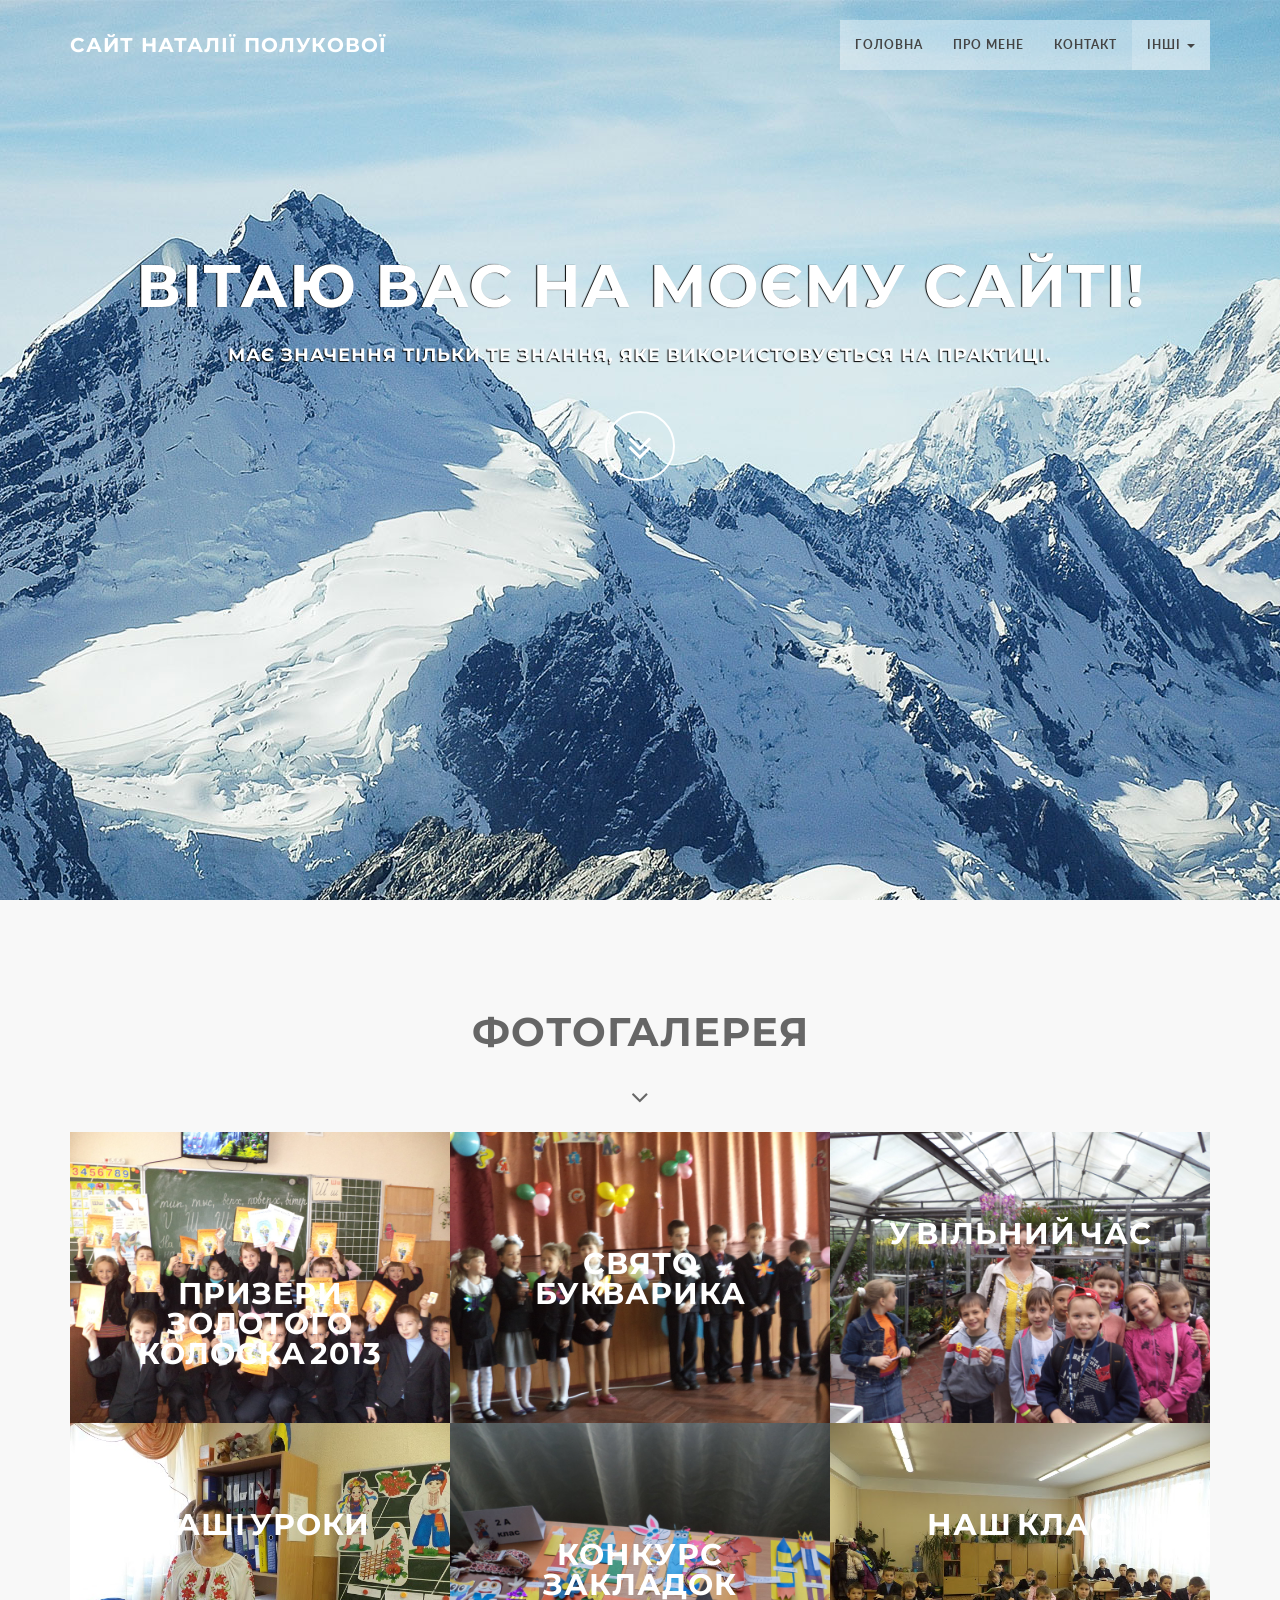
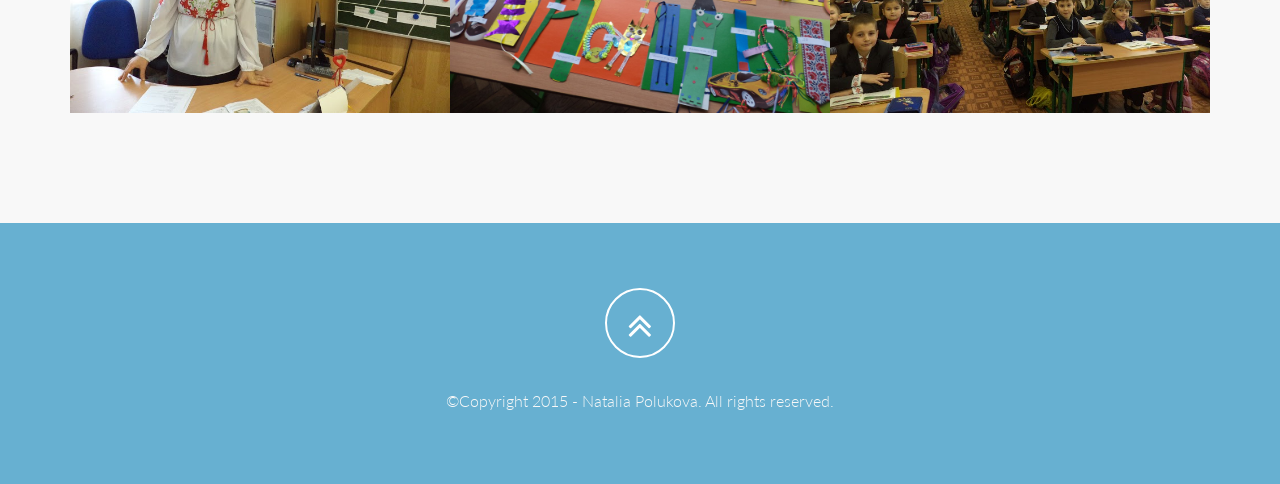
==== index.html @ 1901b559 "change direcotry and settings" ====
<!DOCTYPE html>
<html lang="uk">

<head>
    <meta charset="utf-8">
    <meta name="viewport" content="width=device-width, initial-scale=1.0">
    <meta name="description" content="Фотогалерея сайту вчителя початкових класів">
    <meta name="author" content="Наталії Полукової">

    <title>Фотогалерея сайту вчителя початкових класів Наталії Полукової</title>

    <!-- Bootstrap Core CSS -->
    <link href="css/bootstrap.min.css" rel="stylesheet" type="text/css">

    <!-- Fonts -->
    <link href="font-awesome/css/font-awesome.min.css" rel="stylesheet" type="text/css">
	<link href="css/animate.css" rel="stylesheet" />
    <!-- Squad theme CSS -->
    <link href="css/style.css" rel="stylesheet">
	<link href="color/default.css" rel="stylesheet">

	<!-- animate.css -->
	<link rel="stylesheet" href="assets/animate/animate.css" />
	<link rel="stylesheet" href="assets/animate/set.css" />

	<!-- gallery -->
	<link rel="stylesheet" href="assets/gallery/blueimp-gallery.min.css">

</head>

<body id="page-top" data-spy="scroll" data-target=".navbar-custom">
	<!-- Preloader -->
	<div id="preloader">
	  <div id="load"></div>
	</div>

    <nav class="navbar navbar-custom navbar-fixed-top" role="navigation">
        <div class="container">
            <div class="navbar-header page-scroll">
                <button type="button" class="navbar-toggle" data-toggle="collapse" data-target=".navbar-main-collapse">
                    <i class="fa fa-bars"></i>
                </button>
                <a class="navbar-brand" href="index.html">
                    <h1>Сайт Наталії Полукової</h1>
                </a>
            </div>

            <!-- Collect the nav links, forms, and other content for toggling -->
            <div class="collapse navbar-collapse navbar-right navbar-main-collapse">
      <ul class="nav navbar-nav">
        <li><a href="index.html">Головна</a></li>
        <li><a href="index.html#about">Про мене</a></li>
		<li><a href="index.html#contact">Контакт</a></li>

        <li class="dropdown">
          <a href="#" class="dropdown-toggle" data-toggle="dropdown">Інші <b class="caret"></b></a>
          <ul class="dropdown-menu">
            <li class="active"><a href="#service">Фотогалерея</a></li>
            <li><a href="#">Відео матеріали</a></li>
            <li><a href="#">Блог</a></li>
			  <li><a href="#">Форум</a></li>
          </ul>
        </li>
      </ul>
            </div>
            <!-- /.navbar-collapse -->
        </div>
        <!-- /.container -->
    </nav>

    <!-- Section: intro -->
    <section id="intro" class="intro">
	
		<div class="slogan">
			<h2>Вітаю Вас на моєму сайті!</h2>
			<h4>Має значення тільки те знання, яке використовується на практиці.</h4>
		</div>
		<div class="page-scroll">
			<a href="#about" class="btn btn-circle">
				<i class="fa fa-angle-double-down animated"></i>
			</a>
		</div>
    </section>
	<!-- /Section: intro -->

	<!-- Section: services -->
	<section id="service" class="home-section text-center bg-gray">

		<div class="heading-about">
			<div class="container">
				<div class="row">
					<div class="col-lg-8 col-lg-offset-2">
						<div class="wow bounceInDown" data-wow-delay="0.4s">
							<div class="section-heading">
								<h2>Фотогалерея</h2>
								<i class="fa fa-2x fa-angle-down"></i>

							</div>
						</div>
					</div>
				</div>
			</div>
		</div>

		<div class="container">
			<!-- works -->
			<div id="works"  class=" clearfix grid">
				<figure class="effect-oscar  wowload fadeIn">
					<img src="img/portfolio/1.jpg" alt="img01"/>
					<figcaption>
						<h2>Призери золотого колоска 2013</h2>
						<p><a href="img/portfolio/1.jpg" title="Призери золотого колоска 2013" data-gallery>Дивитись більше</a></p>
					</figcaption>
				</figure>
				<figure class="effect-oscar  wowload fadeInUp">
					<img src="img/portfolio/2.jpg" alt="img01"/>
					<figcaption>
						<h2>Свято Букварика</h2>
						<p><a href="img/portfolio/2.jpg" title="Свято Букварика" data-gallery>Дивитись більше</a></p>
					</figcaption>
				</figure>
				<figure class="effect-oscar  wowload fadeInUp">
					<img src="img/portfolio/3.jpg" alt="img01"/>
					<figcaption>
						<h2>У вільний час</h2>
						<p><a href="img/portfolio/3.jpg" title="У вільний час" data-gallery>Дивитись більше</a></p>
					</figcaption>
				</figure>
				<figure class="effect-oscar  wowload fadeInUp">
					<img src="img/portfolio/7.jpg" alt="img01"/>
					<figcaption>
						<h2>Наші уроки</h2>
						<p><a href="img/portfolio/7.jpg" title="Наші уроки" data-gallery>Дивитись більше</a></p>
					</figcaption>
				</figure>
				<figure class="effect-oscar  wowload fadeInUp">
					<img src="img/portfolio/5.jpg" alt="img01"/>
					<figcaption>
						<h2>Конкурс закладок</h2>
						<p><a href="img/portfolio/5.jpg" title="Конкурс закладок" data-gallery>Дивитись більше</a></p>
					</figcaption>
				</figure>

				<figure class="effect-oscar  wowload fadeInUp">
					<img src="img/portfolio/6.jpg" alt="img01"/>
					<figcaption>
						<h2>Наш клас</h2>
						<p><a href="img/portfolio/6.jpg" title="Наш клас" data-gallery>Дивитись більше</a></p>
					</figcaption>
				</figure>
			</div>
			<!-- works -->
	</section>
	<!-- /Section: services -->

	<footer>
		<div class="container">
			<div class="row">
				<div class="col-md-12 col-lg-12">
					<div class="wow shake" data-wow-delay="0.4s">
					<div class="page-scroll marginbot-30">
						<a href="#intro" id="totop" class="btn btn-circle">
							<i class="fa fa-angle-double-up animated"></i>
						</a>
					</div>
					</div>
					<p>&copy;Copyright 2015 - Natalia Polukova. All rights reserved.</p>
				</div>
			</div>	
		</div>
	</footer>

	<!-- The Bootstrap Image Gallery lightbox, should be a child element of the document body -->
	<div id="blueimp-gallery" class="blueimp-gallery blueimp-gallery-controls">
		<!-- The container for the modal slides -->
		<div class="slides"></div>
		<!-- Controls for the borderless lightbox -->
		<h3 class="title">Title</h3>
		<a class="prev">‹</a>
		<a class="next">›</a>
		<a class="close">×</a>
		<!-- The modal dialog, which will be used to wrap the lightbox content -->
	</div>

    <!-- Core JavaScript Files -->
    <script src="js/jquery.min.js"></script>
    <script src="js/bootstrap.min.js"></script>
    <script src="js/jquery.easing.min.js"></script>	
	<script src="js/jquery.scrollTo.js"></script>
	<!-- wow script -->
	<script src="assets/wow/wow.min.js"></script>
    <!-- Custom Theme JavaScript -->
    <script src="js/custom.js"></script>




	<!-- jquery mobile -->
	<script src="assets/mobile/touchSwipe.min.js"></script>
	<script src="assets/respond/respond.js"></script>

	<!-- gallery -->
	<script src="assets/gallery/jquery.blueimp-gallery.min.js"></script>

	<!-- custom script -->
	<script src="assets/script.js"></script>

</body>

</html>
---- css/style.css ----
/* ==== Google font ==== */
@import url('//fonts.googleapis.com/css?family=Lato:100,300,400,700,900,100italic,300italic,400italic,700italic,900italic|Montserrat:700|Merriweather:400italic');


body {
    width: 100%;
    height: 100%;
    font-family: 'Lato',sans-serif;
	font-weight: 300;
    color: #666;
    background-color: #fff;
}

html {
    width: 100%;
    height: 100%;
}

h1,
h2,
h3,
h4,
h5,
h6 {
    margin: 0 0 30px;
    text-transform: uppercase;
    font-family: Montserrat,sans-serif;
    font-weight: 700;
    letter-spacing: 1px;
}

p {
    margin: 0 0 20px;
    font-size: 16px;
    line-height: 1.6em;
}

p.lead {
	font-weight: 600;
}

a {
    color: #28c3ab;
    -webkit-transition: all .2s ease-in-out;
    -moz-transition: all .2s ease-in-out;
    transition: all .2s ease-in-out;
}

a:hover,
a:focus {
    text-decoration: none;
    color: #176e61;
}

.light {
    font-weight: 400;
}

.navbar {
    margin-bottom: 0;
    border-bottom: 1px solid rgba(255,255,255,.3);
	
}

.navbar-brand {
    font-weight: 700;
}
.navbar-brand {
  height: 40px;
  padding: 5px 15px;
  font-size: 18px;
  line-height: 1em;
}

.navbar-brand h1{
	color: #fff;
  font-size: 20px;
  line-height: 40px;
}

.navbar-brand:focus {
    outline: 0;
}

.nav.navbar-nav {
    background-color: rgba(255,255,255,.4);
}

.navbar-custom.top-nav-collapse .nav.navbar-nav {
    background-color: rgba(0,0,0,0);
}


.navbar-custom ul.nav li a {
	font-size: 12px;
	letter-spacing: 1px;
    color: #444;
	text-transform: uppercase;
	font-weight: 700;
}

.navbar-custom.top-nav-collapse ul.nav li a {
	    -webkit-transition: all .2s ease-in-out;
    -moz-transition: all .2s ease-in-out;
    transition: all .2s ease-in-out;
	color: #fff;
}

.navbar-custom ul.nav ul.dropdown-menu {
	  border-radius: 0;	
}

.navbar-custom ul.nav ul.dropdown-menu li {
	border-bottom: 1px solid #f5f5f5;

}

.navbar-custom ul.nav ul.dropdown-menu li:last-child{
	border-bottom: none;
}

.navbar-custom ul.nav ul.dropdown-menu li a {
	padding: 10px 20px;
}

.navbar-custom ul.nav ul.dropdown-menu li a:hover {
	background: #fefefe;
}

.navbar-custom.top-nav-collapse ul.nav ul.dropdown-menu li a {
	color: #666;
}

.navbar-custom .nav li a {
    -webkit-transition: background .3s ease-in-out;
    -moz-transition: background .3s ease-in-out;
    transition: background .3s ease-in-out;
}

.navbar-custom .nav li a:hover,
.navbar-custom .nav li a:focus,
.navbar-custom .nav li.active {
    outline: 0;
    background-color: rgba(255,255,255,.2);
}
.navbar-custom .nav li a:hover,
.navbar-custom .nav li a:focus,
.navbar-custom .nav li.active {
    outline: 0;
    background-color: rgba(255,255,255,.2);
}

.navbar-toggle {
    padding: 4px 6px;
    font-size: 14px;
    color: #fff;
}

.navbar-toggle:focus,
.navbar-toggle:active {
    outline: 0;
}


/* loader */
#preloader {
    background: #ffffff;
    bottom: 0;
    height: 100%;
    left: 0;
    position: fixed;
    right: 0;
    top: 0;
    width: 100%;
    z-index: 999;
}


#loaderInner {
    background:#ffffff url(../img/spinner.gif) center center no-repeat;
    height: 60px;
    left: 50%;
    margin: -50px 0 0 -50px;
    position: absolute;
    top: 50%;
    width: 60px;
}

@keyframes boxSpin{
  0%{
    transform: translate(-10px, 0px);
  }
  25%{
    transform: translate(10px, 10px);
  }
  50%{
    transform: translate(10px, -10px);
  }
  75%{
    transform: translate(-10px, -10px);
  }
  100%{
    transform: translate(-10px, 10px);
  }
}


@keyframes shadowSpin{
  0%{
    box-shadow: 10px -10px #39CCCC, -10px 10px #FFDC00;
  }
  25%{
    box-shadow: 10px 10px #39CCCC, -10px -10px #FFDC00;
  }
  50%{
    box-shadow: -10px 10px #39CCCC, 10px -10px #FFDC00;
  }
  75%{
    box-shadow: -10px -10px #39CCCC, 10px 10px #FFDC00;
  }
  100%{
    box-shadow: 10px -10px #39CCCC, -10px 10px #FFDC00;
  }
}

#load {
	z-index: 9999;
  background-color: #FF4136;
  opacity: 0.75;
  width: 10px;
  height: 10px;
  position: absolute;
  top: 50%;
  margin: -5px auto 0 auto;
  left: 0;
  right: 0;
  border-radius: 0px;
  border: 5px solid #FF4136;
  box-shadow: 10px 0px #39CCCC, 10px 0px #01FF70;
  animation: shadowSpin 1s ease-in-out infinite;
}

/* misc */
hr {
  margin-top: 10px;
}

/* margins */
.marginbot-0{margin-bottom:0 !important;}
.marginbot-10{margin-bottom:10px !important;}
.marginbot-20{margin-bottom:20px !important;}
.marginbot-30{margin-bottom:30px !important;}
.marginbot-40{margin-bottom:40px !important;}
.marginbot-50{margin-bottom:50px !important;}

/* ===========================
--- General sections
============================ */

.home-section {
    padding-top: 110px;
    padding-bottom: 110px;
	display:block;
    position:relative;
    z-index:120;
}


.section-heading h2 {
	font-size: 40px;
}
.section-heading i {
	margin-bottom: 20px;
}


/* --- section bg var --- */

.bg-white {
	background: #fff;
}

.bg-gray {
	background: #f8f8f8;
}


.bg-dark {
	background: #575757;
}

/* --- section color var --- */

.text-light {
	color: #fff;
}



/* ===========================
--- Intro
============================ */

.intro {
	width:100%;
	position:relative;
	
	background: url(../img/bg1.jpg) no-repeat top center;
}

#intro.intro {
	padding:20% 0 0 0;
}

.intro .slogan {
	text-align: center;

}

.intro .page-scroll {
	text-align: center;
}

.brand-heading {
    font-size: 40px;
}

.intro-text {
    font-size: 18px;
}

.intro .slogan h2 {
	color: #FFF;
	text-shadow: none;
	font-size: 60px;
	line-height: 60px;
	font-weight: 700;
	font-family: Montserrat, sans-serif;
	background-color: rgba(0, 0, 0, 0);
	text-decoration: none;
	text-transform: uppercase;
	border-width: 0px;
	border-color: #000;
	border-style: none;
	text-shadow: -1px 0 1px #000;
}

.intro .slogan h4 {
	color: #fff;
	text-shadow: -1px 1px 1px #000;
}


/* ===========================
--- About
============================ */

.boxed-grey {
	background: #f9f9f9;
	padding: 20px;
}

.team h5 {
	margin-bottom: 10px;
}

.team p.subtitle {
	margin-bottom: 10px;
}

.avatar {
	margin-bottom: 20px;
}

.team-social {
	margin-left: 0;
	padding-left: 0;
	
}

.team-social {
	text-align: center;
}

.team-social li{
    display: inline-block;
	margin:0 !important;
	padding:0;
}


.team-social a{
	margin:0;
	padding:0;
    display: block;
	width: 40px;
    height: 40px;
    line-height: 40px;
    text-align: center;
    background: #3bbec0;
	color: #fff;
    -webkit-transition: background .3s ease-in-out;
    transition: background .3s ease-in-out;
}
.team-social a i{
	text-align: center;
	margin:0;
	padding:0;
}
.team-social .social-facebook a{background: #3873ae;}
.team-social .social-twitter a{background: #62c6f8;}
.team-social .social-dribble a{background: #d74980;}
.team-social .social-deviantart a{background: #8da356;}
.team-social .social-google a{background: #000;}
.team-social .social-vimeo a{background: #51a6d3;}
.team-social .social-facebook a:hover{background: #4893ce;}
.team-social .social-twitter a:hover{background: #82e6ff;}
.team-social .social-dribble a:hover{background: #f769a0;}
.team-social .social-deviantart a:hover{background: #adc376;}
.team-social .social-google a:hover{background: #333;}
.team-social .social-vimeo a:hover{background: #71c6f3;}


/* ===========================
--- Services
============================ */

.service-icon {
	margin-bottom: 20px;
}	



/* ===========================
--- Contact
============================ */

form#contact-form .form-group label {
	text-align: left !important;
	display: block;
	text-transform: uppercase;
	letter-spacing: 1px;
	font-size: 12px;
}
form#contact-form input,form#contact-form select,form#contact-form textarea {
	border-radius: 0;
	border: 1px solid #eee;
  -webkit-box-shadow: none;
          box-shadow:  none;
}

form#contact-form input:focus,form#contact-form select:focus,form#contact-form textarea:focus {
  -webkit-box-shadow: 0 1px 2px rgba(0, 0, 0, .05);
          box-shadow: 0 1px 2px rgba(0, 0, 0, .05);
}
.input-group-addon {
  background-color: #fefefe;
  border: 1px solid #eee;
  border-radius: 0;
}

.widget-contact {
	text-align: left;
}


.company-social {
	margin-left: 0;
	padding-left: 0;
	margin-top: 10px;
}

.company-social {
	text-align: left;
}

.company-social li{
    display: inline-block;
	margin:0 !important;
	padding:0;
}


.company-social a{
	margin:0;
	padding:0;
    display: block;
	width: 40px;
    height: 40px;
    line-height: 40px;
    text-align: center;
    background: #3bbec0;
	color: #fff;
    -webkit-transition: background .3s ease-in-out;
    transition: background .3s ease-in-out;
}
.company-social a i{
	text-align: center;
	margin:0;
	padding:0;
}
.company-social .social-facebook a{background: #3873ae;}
.company-social .social-twitter a{background: #62c6f8;}
.company-social .social-dribble a{background: #d74980;}
.company-social .social-deviantart a{background: #8da356;}
.company-social .social-google a{background: #000;}
.company-social .social-vimeo a{background: #51a6d3;}
.company-social .social-facebook a:hover{background: #4893ce;}
.company-social .social-twitter a:hover{background: #82e6ff;}
.company-social .social-dribble a:hover{background: #f769a0;}
.company-social .social-deviantart a:hover{background: #adc376;}
.company-social .social-google a:hover{background: #333;}
.company-social .social-vimeo a:hover{background: #71c6f3;}



/* ===========================
--- Footer
============================ */

footer {
	text-align: center;
	padding: 50px 0 ;
	
}

footer p {
	color: #f8f8f8;
}

/* ==========================
Parallax
============================= */

#parallax1{	
	background-image: url(../img/parallax/1.jpg);
}

#parallax1:after {	
	background-image: url([data-uri]);
	content: "";
	position: absolute;
	bottom: 0;
	left: 0;
	right: 0;
	top: 0;
	opacity: 0.7;
	z-index: -1;
}


#parallax2{	
	background-image: url(../img/parallax/2.jpg);

}

#parallax2:after  {	
	background-image: url([data-uri]);
	content: "";
	position: absolute;
	bottom: 0;
	left: 0;
	right: 0;
	top: 0;
	opacity: 0.7;
	z-index: -1;
}


/* ===========================
--- Elements
============================ */

.btn {
	border-radius: 0;
    text-transform: uppercase;
    font-family: Montserrat,sans-serif;
    font-weight: 400;
    -webkit-transition: all .3s ease-in-out;
    -moz-transition: all .3s ease-in-out;
    transition: all .3s ease-in-out;
}


.btn-circle {
    width: 70px;
    height: 70px;
    margin-top: 15px;
    padding: 7px 16px;
    border: 2px solid #fff;
    border-radius: 50%;
    font-size: 40px;
    color: #fff;
    background: 0 0;
    -webkit-transition: background .3s ease-in-out;
    -moz-transition: background .3s ease-in-out;
    transition: background .3s ease-in-out;
}

.btn-circle.btn-dark {
    border: 2px solid #666;
    color: #666;
}


.btn-circle:hover,
.btn-circle:focus {
    outline: 0;
    color: #fff;
    background: rgba(255,255,255,.1);
}

.btn-circle.btn-dark :hover,
.btn-circle.btn-dark :focus {
    outline: 0;
    color: #999;
    background: #fff;
}

.btn-circle.btn-dark :hover i,
.btn-circle.btn-dark :focus i{
    color: #999;
}

.page-scroll .btn-circle i.animated {
    -webkit-transition-property: -webkit-transform;
    -webkit-transition-duration: 1s;
    -moz-transition-property: -moz-transform;
    -moz-transition-duration: 1s;
}

.page-scroll .btn-circle:hover i.animated {
    -webkit-animation-name: pulse;
    -moz-animation-name: pulse;
    -webkit-animation-duration: 1.5s;
    -moz-animation-duration: 1.5s;
    -webkit-animation-iteration-count: infinite;
    -moz-animation-iteration-count: infinite;
    -webkit-animation-timing-function: linear;
    -moz-animation-timing-function: linear;
}

@-webkit-keyframes pulse {    
    0 {
        -webkit-transform: scale(1);
        transform: scale(1);
    }

    50% {
        -webkit-transform: scale(1.2);
        transform: scale(1.2);
    }

    100% {
        -webkit-transform: scale(1);
        transform: scale(1);
    }
}

@-moz-keyframes pulse {    
    0 {
        -moz-transform: scale(1);
        transform: scale(1);
    }

    50% {
        -moz-transform: scale(1.2);
        transform: scale(1.2);
    }

    100% {
        -moz-transform: scale(1);
        transform: scale(1);
    }
}


#text {
    color: #fff;
    background: #ffcc00;
}

#map {
	height: 500px;
}


.btn-skin:hover,
.btn-skin:focus,
.btn-skin:active,
.btn-skin.active {
  color: #fff;
  background-color: #666;
  border-color: #666;
}


.btn-default:hover,
.btn-default:focus {
    border: 1px solid #28c3ab;
    outline: 0;
    color: #000;
    background-color: #28c3ab;
}

.btn-huge {
    padding: 25px;
    font-size: 26px;
}

.banner-social-buttons {
    margin-top: 0;
}


/* Media queries */

@media(min-width:767px) {

    .navbar {
        padding: 20px 0;
        border-bottom: 0;
        letter-spacing: 1px;
        background: 0 0;
        -webkit-transition: background .5s ease-in-out,padding .5s ease-in-out;
        -moz-transition: background .5s ease-in-out,padding .5s ease-in-out;
        transition: background .5s ease-in-out,padding .5s ease-in-out;
    }

    .top-nav-collapse {
        padding: 0;
        background-color: #000;
    }

    .navbar-custom.top-nav-collapse {
        border-bottom: 1px solid rgba(255,255,255,.3);
    }
	
    .intro {
        height: 100%;
        padding: 0;
    }

    .brand-heading {
        font-size: 100px;
    }
	

    .intro-text {
        font-size: 25px;
    }


}
@media (max-width:768px) {
	
	.team.boxed-grey {
		margin-bottom: 30px;
	}
	
	.boxed-grey {
		margin-bottom: 30px;
	}

	
}

@media (max-width:480px) {

	.navbar-custom .nav.navbar-nav {
    background-color: rgba(255,255,255,.4);
	}
	
	.navbar.navbar-custom.navbar-fixed-top {
		margin-bottom: 30px;
	}
	
	.tp-banner-container {
		padding-top:40px;
	}

	.page-scroll a.btn-circle {
		width: 40px;
		height: 40px;
		margin-top: 10px;
		padding: 7px 0;
		border: 2px solid #fff;
		border-radius: 50%;
		font-size: 20px;
	}
	
}
---- color/default.css ----
a,.tp-caption a.btn:hover {
	color: #67b0d1;
}
.top-nav-collapse {
	background: #67b0d1;
}

.navbar-custom ul.nav ul.dropdown-menu li a:hover {
	color: #67b0d1;
}

.owl-theme .owl-controls .owl-page.active span,
.owl-theme .owl-controls.clickable .owl-page:hover span {
    background-color: #67b0d1;
}

.widget-avatar .avatar:hover {
    border: 5px solid #67b0d1;
}

.bg-skin {
	background: #67b0d1;
}

form#contact-form input:focus,form#contact-form select:focus,form#contact-form textarea:focus {
	border-color: #67b0d1;
}

footer {
    background-color: #67b0d1;
}

.btn-skin {
  color: #fff;
  background-color: #67b0d1;
  border-color: #67b0d1;
}
---- assets/animate/set.css ----
.grid {
	position: relative;
	margin: 0 auto;
	list-style: none;
	text-align: center;
}

/* Common style */
.grid figure {
	position: relative;
	float: left;
	overflow: hidden;
	margin: 0;	/*change here for spacing*/	
	width: 33.333333333%;
	text-align: center;
	cursor: pointer;
}

.grid figure img {
	position: relative;
	display: block;
	max-width: 102%;
	opacity: 1;
}

.grid figure figcaption {
	padding: 2em;
	color: #fff;
	text-transform: uppercase;
	font-size: 1.25em;
	-webkit-backface-visibility: hidden;
	backface-visibility: hidden;
}

.grid figure figcaption::before,
.grid figure figcaption::after {
	pointer-events: none;
}

.grid figure figcaption,
.grid figure figcaption > a {
	position: absolute;
	top: 0;
	left: 0;
	width: 100%;
	height: 100%;
}

/* Anchor will cover the whole item by default */
/* For some effects it will show as a button */
.grid figure figcaption > a {
	z-index: 1000;
	text-indent: 200%;
	white-space: nowrap;
	font-size: 0;
	opacity: 0;
}

.grid figure h2 {
	word-spacing: -0.15em;
	font-weight: 700;
}

.grid figure h2,
.grid figure p {
	margin: 0;
}

.grid figure p {
	letter-spacing: 1px;
	font-size: 68.5%;
}

/* Individual effects */

/*---------------*/
/***** Lily *****/
/*---------------*/

figure.effect-lily img {
	max-width: none;
	width: -webkit-calc(100% + 50px);
	width: calc(100% + 50px);
	opacity: 0.7;
	-webkit-transition: opacity 0.35s, -webkit-transform 0.35s;
	transition: opacity 0.35s, transform 0.35s;
	-webkit-transform: translate3d(-40px,0, 0);
	transform: translate3d(-40px,0,0);
}

figure.effect-lily figcaption {
	text-align: left;
}

figure.effect-lily figcaption > div {
	position: absolute;
	bottom: 0;
	left: 0;
	padding: 2em;
	width: 100%;
	height: 50%;
}

figure.effect-lily h2,
figure.effect-lily p {
	-webkit-transform: translate3d(0,40px,0);
	transform: translate3d(0,40px,0);
}

figure.effect-lily h2 {
	-webkit-transition: -webkit-transform 0.35s;
	transition: transform 0.35s;
}

figure.effect-lily p {
	color: rgba(255,255,255,0.8);
	opacity: 0;
	-webkit-transition: opacity 0.2s, -webkit-transform 0.35s;
	transition: opacity 0.2s, transform 0.35s;
}

figure.effect-lily:hover img,
figure.effect-lily:hover p {
	opacity: 1;
}

figure.effect-lily:hover img,
figure.effect-lily:hover h2,
figure.effect-lily:hover p {
	-webkit-transform: translate3d(0,0,0);
	transform: translate3d(0,0,0);
}

figure.effect-lily:hover p {
	-webkit-transition-delay: 0.05s;
	transition-delay: 0.05s;
	-webkit-transition-duration: 0.35s;
	transition-duration: 0.35s;
}

/*---------------*/
/***** Sadie *****/
/*---------------*/

figure.effect-sadie figcaption::before {
	position: absolute;
	top: 0;
	left: 0;
	width: 100%;
	height: 100%;
	background: -webkit-linear-gradient(top, rgba(72,76,97,0) 0%, rgba(72,76,97,0.8) 75%);
	background: linear-gradient(to bottom, rgba(72,76,97,0) 0%, rgba(72,76,97,0.8) 75%);
	content: '';
	opacity: 0;
	-webkit-transform: translate3d(0,50%,0);
	transform: translate3d(0,50%,0);
}

figure.effect-sadie h2 {
	position: absolute;
	top: 50%;
	left: 0;
	width: 100%;
	color: #484c61;
	-webkit-transition: -webkit-transform 0.35s, color 0.35s;
	transition: transform 0.35s, color 0.35s;
	-webkit-transform: translate3d(0,-50%,0);
	transform: translate3d(0,-50%,0);
}

figure.effect-sadie figcaption::before,
figure.effect-sadie p {
	-webkit-transition: opacity 0.35s, -webkit-transform 0.35s;
	transition: opacity 0.35s, transform 0.35s;
}

figure.effect-sadie p {
	position: absolute;
	bottom: 0;
	left: 0;
	padding: 2em;
	width: 100%;
	opacity: 0;
	-webkit-transform: translate3d(0,10px,0);
	transform: translate3d(0,10px,0);
}

figure.effect-sadie:hover h2 {
	color: #fff;
	-webkit-transform: translate3d(0,-50%,0) translate3d(0,-40px,0);
	transform: translate3d(0,-50%,0) translate3d(0,-40px,0);
}

figure.effect-sadie:hover figcaption::before ,
figure.effect-sadie:hover p {
	opacity: 1;
	-webkit-transform: translate3d(0,0,0);
	transform: translate3d(0,0,0);
}

/*---------------*/
/***** Roxy *****/
/*---------------*/

figure.effect-roxy {
	background: -webkit-linear-gradient(45deg, #ff89e9 0%, #05abe0 100%);
	background: linear-gradient(45deg, #ff89e9 0%,#05abe0 100%);
}

figure.effect-roxy img {
	max-width: none;
	width: -webkit-calc(100% + 60px);
	width: calc(100% + 60px);
	-webkit-transition: opacity 0.35s, -webkit-transform 0.35s;
	transition: opacity 0.35s, transform 0.35s;
	-webkit-transform: translate3d(-50px,0,0);
	transform: translate3d(-50px,0,0);
}

figure.effect-roxy figcaption::before {
	position: absolute;
	top: 30px;
	right: 30px;
	bottom: 30px;
	left: 30px;
	border: 1px solid #fff;
	content: '';
	opacity: 0;
	-webkit-transition: opacity 0.35s, -webkit-transform 0.35s;
	transition: opacity 0.35s, transform 0.35s;
	-webkit-transform: translate3d(-20px,0,0);
	transform: translate3d(-20px,0,0);
}

figure.effect-roxy figcaption {
	padding: 3em;
	text-align: left;
}

figure.effect-roxy h2 {
	padding: 30% 0 10px 0;
}

figure.effect-roxy p {
	opacity: 0;
	-webkit-transition: opacity 0.35s, -webkit-transform 0.35s;
	transition: opacity 0.35s, transform 0.35s;
	-webkit-transform: translate3d(-10px,0,0);
	transform: translate3d(-10px,0,0);
}

figure.effect-roxy:hover img {
	opacity: 0.7;
	-webkit-transform: translate3d(0,0,0);
	transform: translate3d(0,0,0);
}

figure.effect-roxy:hover figcaption::before,
figure.effect-roxy:hover p {
	opacity: 1;
	-webkit-transform: translate3d(0,0,0);
	transform: translate3d(0,0,0);
}

/*---------------*/
/***** Bubba *****/
/*---------------*/

figure.effect-bubba {
	background: #9e5406;
}

figure.effect-bubba img {
	opacity: 0.7;
	-webkit-transition: opacity 0.35s;
	transition: opacity 0.35s;
}

figure.effect-bubba:hover img {
	opacity: 0.4;
}

figure.effect-bubba figcaption::before,
figure.effect-bubba figcaption::after {
	position: absolute;
	top: 30px;
	right: 30px;
	bottom: 30px;
	left: 30px;
	content: '';
	opacity: 0;
	-webkit-transition: opacity 0.35s, -webkit-transform 0.35s;
	transition: opacity 0.35s, transform 0.35s;
}

figure.effect-bubba figcaption::before {
	border-top: 1px solid #fff;
	border-bottom: 1px solid #fff;
	-webkit-transform: scale(0,1);
	transform: scale(0,1);
}

figure.effect-bubba figcaption::after {
	border-right: 1px solid #fff;
	border-left: 1px solid #fff;
	-webkit-transform: scale(1,0);
	transform: scale(1,0);
}

figure.effect-bubba h2 {
	padding-top: 30%;
	-webkit-transition: -webkit-transform 0.35s;
	transition: transform 0.35s;
	-webkit-transform: translate3d(0,-20px,0);
	transform: translate3d(0,-20px,0);
}

figure.effect-bubba p {
	padding: 20px 2.5em;
	opacity: 0;
	-webkit-transition: opacity 0.35s, -webkit-transform 0.35s;
	transition: opacity 0.35s, transform 0.35s;
	-webkit-transform: translate3d(0,20px,0);
	transform: translate3d(0,20px,0);
}

figure.effect-bubba:hover figcaption::before,
figure.effect-bubba:hover figcaption::after {
	opacity: 1;
	-webkit-transform: scale(1);
	transform: scale(1);
}

figure.effect-bubba:hover h2,
figure.effect-bubba:hover p {
	opacity: 1;
	-webkit-transform: translate3d(0,0,0);
	transform: translate3d(0,0,0);
}

/*---------------*/
/***** Romeo *****/
/*---------------*/

figure.effect-romeo {
	-webkit-perspective: 1000px;
	perspective: 1000px;
}

figure.effect-romeo img {
	-webkit-transition: opacity 0.35s, -webkit-transform 0.35s;
	transition: opacity 0.35s, transform 0.35s;
	-webkit-transform: translate3d(0,0,300px);
	transform: translate3d(0,0,300px);
}

figure.effect-romeo:hover img {
	opacity: 0.6;
	-webkit-transform: translate3d(0,0,0);
	transform: translate3d(0,0,0);
}

figure.effect-romeo figcaption::before,
figure.effect-romeo figcaption::after {
	position: absolute;
	top: 50%;
	left: 50%;
	width: 80%;
	height: 1px;
	background: #fff;
	content: '';
	-webkit-transition: opacity 0.35s, -webkit-transform 0.35s;
	transition: opacity 0.35s, transform 0.35s;
	-webkit-transform: translate3d(-50%,-50%,0);
	transform: translate3d(-50%,-50%,0);
}

figure.effect-romeo:hover figcaption::before {
	opacity: 0.5;
	-webkit-transform: translate3d(-50%,-50%,0) rotate(45deg);
	transform: translate3d(-50%,-50%,0) rotate(45deg);
}

figure.effect-romeo:hover figcaption::after {
	opacity: 0.5;
	-webkit-transform: translate3d(-50%,-50%,0) rotate(-45deg);
	transform: translate3d(-50%,-50%,0) rotate(-45deg);
}

figure.effect-romeo h2,
figure.effect-romeo p {
	position: absolute;
	top: 50%;
	left: 0;
	width: 100%;
	-webkit-transition: -webkit-transform 0.35s;
	transition: transform 0.35s;
}

figure.effect-romeo h2 {
	-webkit-transform: translate3d(0,-50%,0) translate3d(0,-150%,0);
	transform: translate3d(0,-50%,0) translate3d(0,-150%,0);
}

figure.effect-romeo p {
	padding: 0.25em 2em;
	-webkit-transform: translate3d(0,-50%,0) translate3d(0,150%,0);
	transform: translate3d(0,-50%,0) translate3d(0,150%,0);
}

figure.effect-romeo:hover h2 {
	-webkit-transform: translate3d(0,-50%,0) translate3d(0,-100%,0);
	transform: translate3d(0,-50%,0) translate3d(0,-100%,0);
}

figure.effect-romeo:hover p {
	-webkit-transform: translate3d(0,-50%,0) translate3d(0,100%,0);
	transform: translate3d(0,-50%,0) translate3d(0,100%,0);
}

/*---------------*/
/***** Layla *****/
/*---------------*/

figure.effect-layla {
	background: #18a367;
}

figure.effect-layla img {
	height: 390px;
}

figure.effect-layla figcaption {
	padding: 3em;
}

figure.effect-layla figcaption::before,
figure.effect-layla figcaption::after {
	position: absolute;
	content: '';
	opacity: 0;
}

figure.effect-layla figcaption::before {
	top: 50px;
	right: 30px;
	bottom: 50px;
	left: 30px;
	border-top: 1px solid #fff;
	border-bottom: 1px solid #fff;
	-webkit-transform: scale(0,1);
	transform: scale(0,1);
	-webkit-transform-origin: 0 0;
	transform-origin: 0 0;
}

figure.effect-layla figcaption::after {
	top: 30px;
	right: 50px;
	bottom: 30px;
	left: 50px;
	border-right: 1px solid #fff;
	border-left: 1px solid #fff;
	-webkit-transform: scale(1,0);
	transform: scale(1,0);
	-webkit-transform-origin: 100% 0;
	transform-origin: 100% 0;
}

figure.effect-layla h2 {
	padding-top: 26%;
	-webkit-transition: -webkit-transform 0.35s;
	transition: transform 0.35s;
}

figure.effect-layla p {
	padding: 0.5em 2em;
	text-transform: none;
	opacity: 0;
	-webkit-transform: translate3d(0,-10px,0);
	transform: translate3d(0,-10px,0);
}

figure.effect-layla img,
figure.effect-layla h2 {
	-webkit-transform: translate3d(0,-30px,0);
	transform: translate3d(0,-30px,0);
}

figure.effect-layla img,
figure.effect-layla figcaption::before,
figure.effect-layla figcaption::after,
figure.effect-layla p {
	-webkit-transition: opacity 0.35s, -webkit-transform 0.35s;
	transition: opacity 0.35s, transform 0.35s;
}

figure.effect-layla:hover img {
	opacity: 0.7;
	-webkit-transform: translate3d(0,0,0);
	transform: translate3d(0,0,0);
}

figure.effect-layla:hover figcaption::before,
figure.effect-layla:hover figcaption::after {
	opacity: 1;
	-webkit-transform: scale(1);
	transform: scale(1);
}

figure.effect-layla:hover h2,
figure.effect-layla:hover p {
	opacity: 1;
	-webkit-transform: translate3d(0,0,0);
	transform: translate3d(0,0,0);
}

figure.effect-layla:hover figcaption::after,
figure.effect-layla:hover h2,
figure.effect-layla:hover p,
figure.effect-layla:hover img {
	-webkit-transition-delay: 0.15s;
	transition-delay: 0.15s;
}

/*---------------*/
/***** Honey *****/
/*---------------*/

figure.effect-honey {
	background: #4a3753;
}

figure.effect-honey img {
	opacity: 0.9;
	-webkit-transition: opacity 0.35s;
	transition: opacity 0.35s;
}

figure.effect-honey:hover img {
	opacity: 0.5;
}

figure.effect-honey figcaption::before {
	position: absolute;
	bottom: 0;
	left: 0;
	width: 100%;
	height: 10px;
	background: #fff;
	content: '';
	-webkit-transform: translate3d(0,10px,0);
	transform: translate3d(0,10px,0);
}

figure.effect-honey h2 {
	position: absolute;
	bottom: 0;
	left: 0;
	padding: 1em 1.5em;
	width: 100%;
	text-align: left;
	-webkit-transform: translate3d(0,-30px,0);
	transform: translate3d(0,-30px,0);
}

figure.effect-honey h2 i {
	font-style: normal;
	opacity: 0;
	-webkit-transition: opacity 0.35s, -webkit-transform 0.35s;
	transition: opacity 0.35s, transform 0.35s;
	-webkit-transform: translate3d(0,-30px,0);
	transform: translate3d(0,-30px,0);
}

figure.effect-honey figcaption::before,
figure.effect-honey h2 {
	-webkit-transition: -webkit-transform 0.35s;
	transition: transform 0.35s;
}

figure.effect-honey:hover figcaption::before,
figure.effect-honey:hover h2,
figure.effect-honey:hover h2 i {
	opacity: 1;
	-webkit-transform: translate3d(0,0,0);
	transform: translate3d(0,0,0);
}

/*---------------*/
/***** Oscar *****/
/*---------------*/

figure.effect-oscar {
/*	background: -webkit-linear-gradient(45deg, #22682a 0%, #9b4a1b 40%, #3a342a 100%);
	background: linear-gradient(45deg, #22682a 0%,#9b4a1b 40%,#3a342a 100%);*/
}

/*figure.effect-oscar img {
	opacity: 0.9;
	-webkit-transition: opacity 0.35s;
	transition: opacity 0.35s;
}
*/
figure.effect-oscar figcaption {
	padding: 15%;
/*	background-color: rgba(58,52,42,0.7);
	-webkit-transition: background-color 0.35s;
	transition: background-color 0.35s;*/
}

figure.effect-oscar figcaption::before {
	position: absolute;
	top: 30px;
	right: 30px;
	bottom: 30px;
	left: 30px;
	border: 1px solid #fff;
	content: '';
}

figure.effect-oscar h2 {
	margin: 0;
	line-height: 1em;
	-webkit-transition: -webkit-transform 0.35s;
	transition: transform 0.35s;
	-webkit-transform: translate3d(0,100%,0);
	transform: translate3d(0,100%,0);
}

figure.effect-oscar figcaption::before,
figure.effect-oscar p {
	opacity: 0;
	-webkit-transition: opacity 0.35s, -webkit-transform 0.35s;
	transition: opacity 0.35s, transform 0.35s;
	-webkit-transform: scale(0);
	transform: scale(0);
}

figure.effect-oscar:hover h2 {
	-webkit-transform: translate3d(0,0,0);
	transform: translate3d(0,0,0);
}

figure.effect-oscar:hover figcaption::before,
figure.effect-oscar:hover p {
	opacity: 1;
	-webkit-transform: scale(1);
	transform: scale(1);
}

figure.effect-oscar:hover figcaption {
	background-color: rgba(0,0,0,0.8);
}

figure.effect-oscar:hover img {
	opacity: 0.4;
}

/*---------------*/
/***** Marley *****/
/*---------------*/

figure.effect-marley figcaption {
	text-align: right;
}

figure.effect-marley h2,
figure.effect-marley p {
	position: absolute;
	right: 30px;
	left: 30px;
	padding: 10px 0;
}


figure.effect-marley p {
	bottom: 30px;
	line-height: 1.5;
	-webkit-transform: translate3d(0,100%,0);
	transform: translate3d(0,100%,0);
}

figure.effect-marley h2 {
	top: 30px;
	-webkit-transition: -webkit-transform 0.35s;
	transition: transform 0.35s;
	-webkit-transform: translate3d(0,20px,0);
	transform: translate3d(0,20px,0);
}

figure.effect-marley:hover h2 {
	-webkit-transform: translate3d(0,0,0);
	transform: translate3d(0,0,0);
}

figure.effect-marley h2::after {
	position: absolute;
	top: 100%;
	left: 0;
	width: 100%;
	height: 4px;
	background: #fff;
	content: '';
	-webkit-transform: translate3d(0,40px,0);
	transform: translate3d(0,40px,0);
}

figure.effect-marley h2::after,
figure.effect-marley p {
	opacity: 0;
	-webkit-transition: opacity 0.35s, -webkit-transform 0.35s;
	transition: opacity 0.35s, transform 0.35s;
}

figure.effect-marley:hover h2::after,
figure.effect-marley:hover p {
	opacity: 1;
	-webkit-transform: translate3d(0,0,0);
	transform: translate3d(0,0,0);
}

/*---------------*/
/***** Ruby *****/
/*---------------*/

figure.effect-ruby {
	background-color: #17819c;
}

figure.effect-ruby img {
	opacity: 0.7;
	-webkit-transition: opacity 0.35s, -webkit-transform 0.35s;
	transition: opacity 0.35s, transform 0.35s;
	-webkit-transform: scale(1.15);
	transform: scale(1.15);
}

figure.effect-ruby:hover img {
	opacity: 0.5;
	-webkit-transform: scale(1);
	transform: scale(1);
}

figure.effect-ruby h2 {
	margin-top: 20%;
	-webkit-transition: -webkit-transform 0.35s;
	transition: transform 0.35s;
	-webkit-transform: translate3d(0,20px,0);
	transform: translate3d(0,20px,0);
}

figure.effect-ruby p {
	margin: 1em 0 0;
	padding: 3em;
	border: 1px solid #fff;
	opacity: 0;
	-webkit-transition: opacity 0.35s, -webkit-transform 0.35s;
	transition: opacity 0.35s, transform 0.35s;
	-webkit-transform: translate3d(0,20px,0) scale(1.1);
	transform: translate3d(0,20px,0) scale(1.1);
} 

figure.effect-ruby:hover h2 {
	-webkit-transform: translate3d(0,0,0);
	transform: translate3d(0,0,0);
}

figure.effect-ruby:hover p {
	opacity: 1;
	-webkit-transform: translate3d(0,0,0) scale(1);
	transform: translate3d(0,0,0) scale(1);
}

/*---------------*/
/***** Milo *****/
/*---------------*/

figure.effect-milo {
	background: #2e5d5a;
}

figure.effect-milo img {
	max-width: none;
	width: -webkit-calc(100% + 60px);
	width: calc(100% + 60px);
	opacity: 1;
	-webkit-transition: opacity 0.35s, -webkit-transform 0.35s;
	transition: opacity 0.35s, transform 0.35s;
	-webkit-transform: translate3d(-30px,0,0) scale(1.12);
	transform: translate3d(-30px,0,0) scale(1.12);
	-webkit-backface-visibility: hidden;
	backface-visibility: hidden;
}

figure.effect-milo:hover img {
	opacity: 0.5;
	-webkit-transform: translate3d(0,0,0) scale(1);
	transform: translate3d(0,0,0) scale(1);
}

figure.effect-milo h2 {
	position: absolute;
	right: 0;
	bottom: 0;
	padding: 1em 1.2em;
}

figure.effect-milo p {
	padding: 0 10px 0 0;
	width: 50%;
	border-right: 1px solid #fff;
	text-align: right;
	opacity: 0;
	-webkit-transition: opacity 0.35s, -webkit-transform 0.35s;
	transition: opacity 0.35s, transform 0.35s;
	-webkit-transform: translate3d(-40px,0,0);
	transform: translate3d(-40px,0,0);
}

figure.effect-milo:hover p {
	opacity: 1;
	-webkit-transform: translate3d(0,0,0);
	transform: translate3d(0,0,0);
}

/*---------------*/
/***** Dexter *****/
/*---------------*/

figure.effect-dexter {
	background: -webkit-linear-gradient(top, rgba(37,141,200,1) 0%, rgba(104,60,19,1) 100%);
	background: linear-gradient(to bottom, rgba(37,141,200,1) 0%,rgba(104,60,19,1) 100%); 
}

figure.effect-dexter img {
	-webkit-transition: opacity 0.35s;
	transition: opacity 0.35s;
}

figure.effect-dexter:hover img {
	opacity: 0.4;
}

figure.effect-dexter figcaption::after {
	position: absolute;
	right: 30px;
	bottom: 30px;
	left: 30px;
	height: -webkit-calc(50% - 30px);
	height: calc(50% - 30px);
	border: 7px solid #fff;
	content: '';
	-webkit-transition: -webkit-transform 0.35s;
	transition: transform 0.35s;
	-webkit-transform: translate3d(0,-100%,0);
	transform: translate3d(0,-100%,0);
}

figure.effect-dexter:hover figcaption::after {
	-webkit-transform: translate3d(0,0,0);
	transform: translate3d(0,0,0);
}

figure.effect-dexter figcaption {
	padding: 3em;
	text-align: left;
}

figure.effect-dexter p {
	position: absolute;
	right: 60px;
	bottom: 60px;
	left: 60px;
	opacity: 0;
	-webkit-transition: opacity 0.35s, -webkit-transform 0.35s;
	transition: opacity 0.35s, transform 0.35s;
	-webkit-transform: translate3d(0,-100px,0);
	transform: translate3d(0,-100px,0);
}

figure.effect-dexter:hover p {
	opacity: 1;
	-webkit-transform: translate3d(0,0,0);
	transform: translate3d(0,0,0);
}

/*---------------*/
/***** Sarah *****/
/*---------------*/

figure.effect-sarah {
	background: #42b078;
}

figure.effect-sarah img {
	max-width: none;
	width: -webkit-calc(100% + 20px);
	width: calc(100% + 20px);
	-webkit-transition: opacity 0.35s, -webkit-transform 0.35s;
	transition: opacity 0.35s, transform 0.35s;
	-webkit-transform: translate3d(-10px,0,0);
	transform: translate3d(-10px,0,0);
	-webkit-backface-visibility: hidden;
	backface-visibility: hidden;
}

figure.effect-sarah:hover img {
	opacity: 0.4;
	-webkit-transform: translate3d(0,0,0);
	transform: translate3d(0,0,0);
}

figure.effect-sarah figcaption {
	text-align: left;
}

figure.effect-sarah h2 {
	position: relative;
	overflow: hidden;
	padding: 0.5em 0;
}

figure.effect-sarah h2::after {
	position: absolute;
	bottom: 0;
	left: 0;
	width: 100%;
	height: 3px;
	background: #fff;
	content: '';
	-webkit-transition: -webkit-transform 0.35s;
	transition: transform 0.35s;
	-webkit-transform: translate3d(-100%,0,0);
	transform: translate3d(-100%,0,0);
}

figure.effect-sarah:hover h2::after {
	-webkit-transform: translate3d(0,0,0);
	transform: translate3d(0,0,0);
}

figure.effect-sarah p {
	padding: 1em 0;
	opacity: 0;
	-webkit-transition: opacity 0.35s, -webkit-transform 0.35s;
	transition: opacity 0.35s, transform 0.35s;
	-webkit-transform: translate3d(100%,0,0);
	transform: translate3d(100%,0,0);
}

figure.effect-sarah:hover p {
	opacity: 1;
	-webkit-transform: translate3d(0,0,0);
	transform: translate3d(0,0,0);
}

/*---------------*/
/***** Zoe *****/
/*---------------*/

figure.effect-zoe figcaption {
	top: auto;
	bottom: 0;
	padding: 1em;
	height: 3.75em;
	background: #fff;
	color: #3c4a50;
	-webkit-transition: -webkit-transform 0.35s;
	transition: transform 0.35s;
	-webkit-transform: translate3d(0,100%,0);
	transform: translate3d(0,100%,0);
}

figure.effect-zoe h2 {
	float: left;
}

figure.effect-zoe p.icon-links a {
	float: right;
	color: #3c4a50;
	font-size: 1.4em;
}

figure.effect-zoe:hover p.icon-links a:hover,
figure.effect-zoe:hover p.icon-links a:focus {
	color: #252d31;
}

figure.effect-zoe p.description {
	position: absolute;
	bottom: 8em;
	padding: 2em;
	color: #fff;
	text-transform: none;
	font-size: 90%;
	opacity: 0;
	-webkit-transition: opacity 0.35s;
	transition: opacity 0.35s;
	-webkit-backface-visibility: hidden; /* Fix for Chrome 37.0.2062.120 (Mac) */
}

figure.effect-zoe h2,
figure.effect-zoe p.icon-links a {
	-webkit-transition: -webkit-transform 0.35s;
	transition: transform 0.35s;
	-webkit-transform: translate3d(0,200%,0);
	transform: translate3d(0,200%,0);
}

figure.effect-zoe p.icon-links a span::before {
	display: inline-block;
	padding: 8px 10px;
	font-family: 'feathericons';
	speak: none;
	-webkit-font-smoothing: antialiased;
	-moz-osx-font-smoothing: grayscale;
}

.icon-eye::before {
	content: '\e000';
}

.icon-paper-clip::before {
	content: '\e001';
}

.icon-heart::before {
	content: '\e024';
}

figure.effect-zoe h2 {
	display: inline-block;
}

figure.effect-zoe:hover p.description {
	opacity: 1;
}

figure.effect-zoe:hover figcaption,
figure.effect-zoe:hover h2,
figure.effect-zoe:hover p.icon-links a {
	-webkit-transform: translate3d(0,0,0);
	transform: translate3d(0,0,0);
}

figure.effect-zoe:hover h2 {
	-webkit-transition-delay: 0.05s;
	transition-delay: 0.05s;
}

figure.effect-zoe:hover p.icon-links a:nth-child(3) {
	-webkit-transition-delay: 0.1s;
	transition-delay: 0.1s;
}

figure.effect-zoe:hover p.icon-links a:nth-child(2) {
	-webkit-transition-delay: 0.15s;
	transition-delay: 0.15s;
}

figure.effect-zoe:hover p.icon-links a:first-child {
	-webkit-transition-delay: 0.2s;
	transition-delay: 0.2s;
}

/*---------------*/
/***** Chico *****/
/*---------------*/

figure.effect-chico img {
	-webkit-transition: opacity 0.35s, -webkit-transform 0.35s;
	transition: opacity 0.35s, transform 0.35s;
	-webkit-transform: scale(1.12);
	transform: scale(1.12);
}

figure.effect-chico:hover img {
	opacity: 0.5;
	-webkit-transform: scale(1);
	transform: scale(1);
}

figure.effect-chico figcaption {
	padding: 3em;	
}

figure.effect-chico figcaption::before {
	position: absolute;
	top: 30px;
	right: 30px;
	bottom: 30px;
	left: 30px;
	border: 1px solid #fff;
	content: '';
	-webkit-transform: scale(1.1);
	transform: scale(1.1);
	background: rgba(0,0,0,0.5);
}

figure.effect-chico figcaption::before,
figure.effect-chico p {
	opacity: 0;
	-webkit-transition: opacity 0.35s, -webkit-transform 0.35s;
	transition: opacity 0.35s, transform 0.35s;
}

figure.effect-chico h2 {
	padding: 20% 0 20px 0;
}

figure.effect-chico p {
	margin: 0 auto;
	max-width: 200px;
	-webkit-transform: scale(1.5);
	transform: scale(1.5);
}

figure.effect-chico:hover figcaption::before,
figure.effect-chico:hover p {
	opacity: 1;
	-webkit-transform: scale(1);
	transform: scale(1);
}

@media screen and (max-width: 50em) {
	.content {
		padding: 0 10px;
		text-align: center;
	}
	.grid figure {
		width: 50%;
	}
}


@media (max-width: 639px) {
	.grid figure {width: 100%;}
}
---- assets/gallery/blueimp-gallery.min.css ----
@charset "UTF-8";.blueimp-gallery,.blueimp-gallery>.slides>.slide>.slide-content{position:absolute;top:0;right:0;bottom:0;left:0;-moz-backface-visibility:hidden}.blueimp-gallery>.slides>.slide>.slide-content{margin:auto;width:auto;height:auto;max-width:100%;max-height:100%;opacity:1}.blueimp-gallery{position:fixed;z-index:999999;overflow:hidden;background:#000;background:rgba(0,0,0,.9);opacity:0;display:none;direction:ltr;-ms-touch-action:none;touch-action:none}.blueimp-gallery-carousel{position:relative;z-index:auto;margin:1em auto;padding-bottom:56.25%;box-shadow:0 0 10px #000;-ms-touch-action:pan-y;touch-action:pan-y}.blueimp-gallery-display{display:block;opacity:1}.blueimp-gallery>.slides{position:relative;height:100%;overflow:hidden}.blueimp-gallery-carousel>.slides{position:absolute}.blueimp-gallery>.slides>.slide{position:relative;float:left;height:100%;text-align:center;-webkit-transition-timing-function:cubic-bezier(0.645,.045,.355,1);-moz-transition-timing-function:cubic-bezier(0.645,.045,.355,1);-ms-transition-timing-function:cubic-bezier(0.645,.045,.355,1);-o-transition-timing-function:cubic-bezier(0.645,.045,.355,1);transition-timing-function:cubic-bezier(0.645,.045,.355,1)}.blueimp-gallery,.blueimp-gallery>.slides>.slide>.slide-content{-webkit-transition:opacity .5s linear;-moz-transition:opacity .5s linear;-ms-transition:opacity .5s linear;-o-transition:opacity .5s linear;transition:opacity .5s linear}.blueimp-gallery>.slides>.slide-loading{background:url(../img/loading.gif) center no-repeat;background-size:64px 64px}.blueimp-gallery>.slides>.slide-loading>.slide-content{opacity:0}.blueimp-gallery>.slides>.slide-error{background:url(../img/error.png) center no-repeat}.blueimp-gallery>.slides>.slide-error>.slide-content{display:none}.blueimp-gallery>.prev,.blueimp-gallery>.next{position:absolute;top:50%;left:15px;width:40px;height:40px;margin-top:-23px;font-family:"Helvetica Neue",Helvetica,Arial,sans-serif;font-size:60px;font-weight:100;line-height:30px;color:#fff;text-decoration:none;text-shadow:0 0 2px #000;text-align:center;background:#222;background:rgba(0,0,0,.5);-webkit-box-sizing:content-box;-moz-box-sizing:content-box;box-sizing:content-box;border:3px solid #fff;-webkit-border-radius:23px;-moz-border-radius:23px;border-radius:23px;opacity:.5;cursor:pointer;display:none}.blueimp-gallery>.next{left:auto;right:15px}.blueimp-gallery>.close,.blueimp-gallery>.title{position:absolute;top:15px;left:15px;margin:0 40px 0 0;font-size:20px;line-height:30px;color:#fff;text-shadow:0 0 2px #000;opacity:.8;display:none}.blueimp-gallery>.close{padding:15px;right:15px;left:auto;margin:-15px;font-size:30px;text-decoration:none;cursor:pointer}.blueimp-gallery>.play-pause{position:absolute;right:15px;bottom:15px;width:15px;height:15px;background:url(../img/play-pause.png) 0 0 no-repeat;cursor:pointer;opacity:.5;display:none}.blueimp-gallery-playing>.play-pause{background-position:-15px 0}.blueimp-gallery>.prev:hover,.blueimp-gallery>.next:hover,.blueimp-gallery>.close:hover,.blueimp-gallery>.title:hover,.blueimp-gallery>.play-pause:hover{color:#fff;opacity:1}.blueimp-gallery-controls>.prev,.blueimp-gallery-controls>.next,.blueimp-gallery-controls>.close,.blueimp-gallery-controls>.title,.blueimp-gallery-controls>.play-pause{display:block;-webkit-transform:translateZ(0);-moz-transform:translateZ(0);-ms-transform:translateZ(0);-o-transform:translateZ(0);transform:translateZ(0)}.blueimp-gallery-single>.prev,.blueimp-gallery-left>.prev,.blueimp-gallery-single>.next,.blueimp-gallery-right>.next,.blueimp-gallery-single>.play-pause{display:none}.blueimp-gallery>.slides>.slide>.slide-content,.blueimp-gallery>.prev,.blueimp-gallery>.next,.blueimp-gallery>.close,.blueimp-gallery>.play-pause{-webkit-user-select:none;-khtml-user-select:none;-moz-user-select:none;-ms-user-select:none;user-select:none}body:last-child .blueimp-gallery>.slides>.slide-error{background-image:url(../img/error.svg)}body:last-child .blueimp-gallery>.play-pause{width:20px;height:20px;background-size:40px 20px;background-image:url(../img/play-pause.svg)}body:last-child .blueimp-gallery-playing>.play-pause{background-position:-20px 0}*+html .blueimp-gallery>.slides>.slide{min-height:300px}*+html .blueimp-gallery>.slides>.slide>.slide-content{position:relative}@charset "UTF-8";.blueimp-gallery>.indicator{position:absolute;top:auto;right:15px;bottom:15px;left:15px;margin:0 40px;padding:0;list-style:none;text-align:center;line-height:10px;display:none}.blueimp-gallery>.indicator>li{display:inline-block;width:9px;height:9px;margin:6px 3px 0;-webkit-box-sizing:content-box;-moz-box-sizing:content-box;box-sizing:content-box;border:1px solid transparent;background:#ccc;background:rgba(255,255,255,.25)center no-repeat;border-radius:5px;box-shadow:0 0 2px #000;opacity:.5;cursor:pointer}.blueimp-gallery>.indicator>li:hover,.blueimp-gallery>.indicator>.active{background-color:#fff;border-color:#fff;opacity:1}.blueimp-gallery-controls>.indicator{display:block;-webkit-transform:translateZ(0);-moz-transform:translateZ(0);-ms-transform:translateZ(0);-o-transform:translateZ(0);transform:translateZ(0)}.blueimp-gallery-single>.indicator{display:none}.blueimp-gallery>.indicator{-webkit-user-select:none;-khtml-user-select:none;-moz-user-select:none;-ms-user-select:none;user-select:none}*+html .blueimp-gallery>.indicator>li{display:inline}@charset "UTF-8";.blueimp-gallery>.slides>.slide>.video-content>img{position:absolute;top:0;right:0;bottom:0;left:0;margin:auto;width:auto;height:auto;max-width:100%;max-height:100%;-moz-backface-visibility:hidden}.blueimp-gallery>.slides>.slide>.video-content>video{position:absolute;top:0;left:0;width:100%;height:100%}.blueimp-gallery>.slides>.slide>.video-content>iframe{position:absolute;top:100%;left:0;width:100%;height:100%;border:none}.blueimp-gallery>.slides>.slide>.video-playing>iframe{top:0}.blueimp-gallery>.slides>.slide>.video-content>a{position:absolute;top:50%;right:0;left:0;margin:-64px auto 0;width:128px;height:128px;background:url(../img/video-play.png) center no-repeat;opacity:.8;cursor:pointer}.blueimp-gallery>.slides>.slide>.video-content>a:hover{opacity:1}.blueimp-gallery>.slides>.slide>.video-playing>a,.blueimp-gallery>.slides>.slide>.video-playing>img{display:none}.blueimp-gallery>.slides>.slide>.video-content>video{display:none}.blueimp-gallery>.slides>.slide>.video-playing>video{display:block}.blueimp-gallery>.slides>.slide>.video-loading>a{background:url(../img/loading.gif) center no-repeat;background-size:64px 64px}body:last-child .blueimp-gallery>.slides>.slide>.video-content:not(.video-loading)>a{background-image:url(../img/video-play.svg)}*+html .blueimp-gallery>.slides>.slide>.video-content{height:100%}*+html .blueimp-gallery>.slides>.slide>.video-content>a{left:50%;margin-left:-64px}
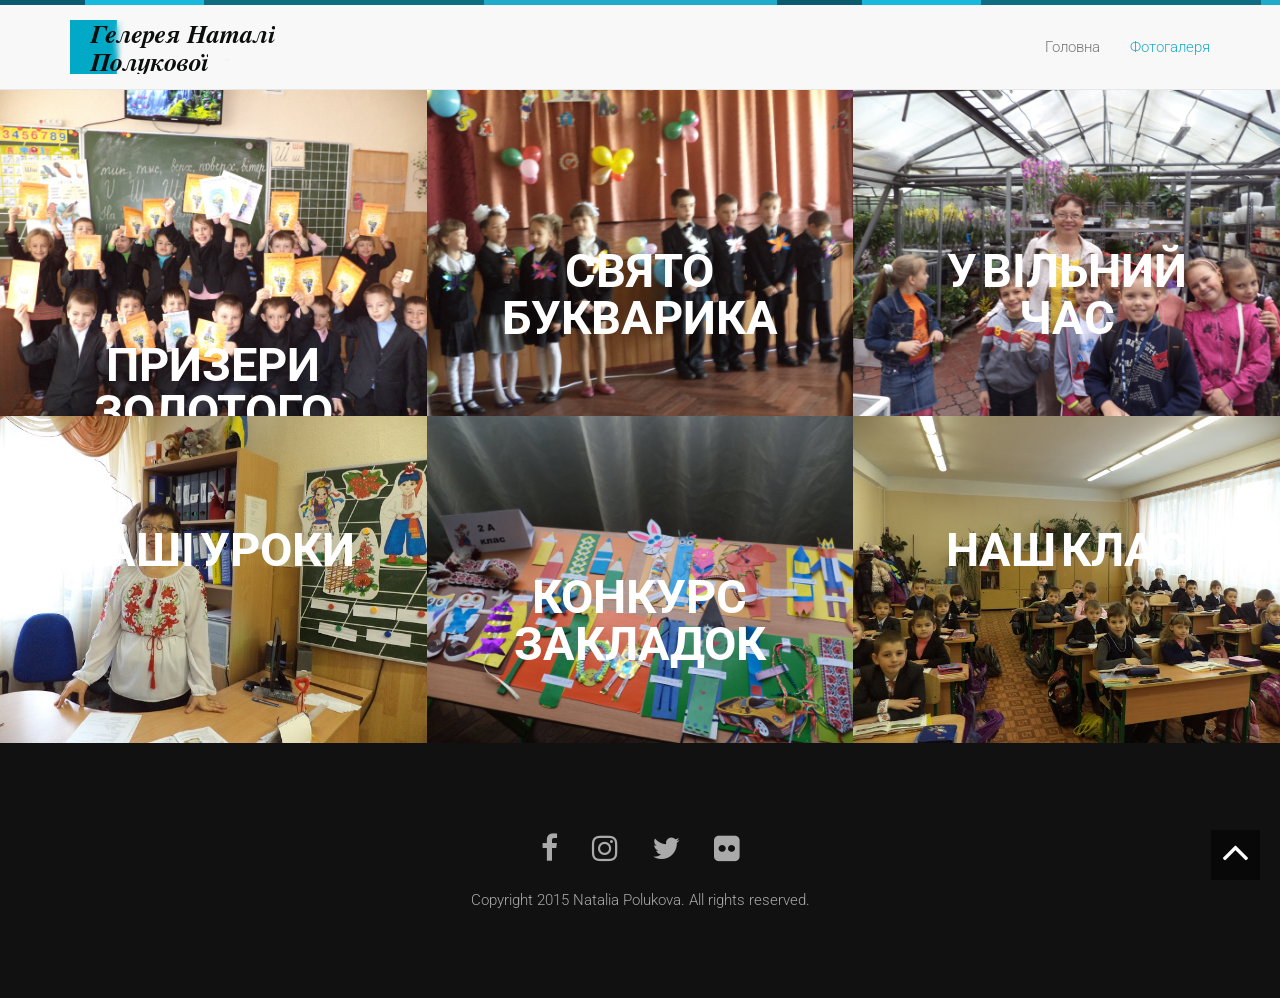
==== commit 358e0381: "2" ====
--- a/index.html
+++ b/index.html
@@ -1,210 +1,173 @@
 <!DOCTYPE html>
-<html lang="uk">
+<html lang="en">
+<head>
+<meta charset="UTF-8" />
+<meta http-equiv="Content-Type" content="text/html; charset=utf-8" />
+<meta name="viewport" content="width=device-width, initial-scale=1, maximum-scale=1, user-scalable=no">
+<title>Фотогалерея сайту вчителя початкових класів Наталії Полукової</title>
 
-<head>
-    <meta charset="utf-8">
-    <meta name="viewport" content="width=device-width, initial-scale=1.0">
-    <meta name="description" content="Фотогалерея сайту вчителя початкових класів">
-    <meta name="author" content="Наталії Полукової">
+<!-- Google fonts -->
+<link href='http://fonts.googleapis.com/css?family=Roboto:400,300,700' rel='stylesheet' type='text/css'>
 
-    <title>Фотогалерея сайту вчителя початкових класів Наталії Полукової</title>
+<!-- font awesome -->
+<link href="//maxcdn.bootstrapcdn.com/font-awesome/4.2.0/css/font-awesome.min.css" rel="stylesheet">
 
-    <!-- Bootstrap Core CSS -->
-    <link href="css/bootstrap.min.css" rel="stylesheet" type="text/css">
+<!-- bootstrap -->
+<link rel="stylesheet" href="assets/bootstrap/css/bootstrap.min.css" />
 
-    <!-- Fonts -->
-    <link href="font-awesome/css/font-awesome.min.css" rel="stylesheet" type="text/css">
-	<link href="css/animate.css" rel="stylesheet" />
-    <!-- Squad theme CSS -->
-    <link href="css/style.css" rel="stylesheet">
-	<link href="color/default.css" rel="stylesheet">
+<!-- animate.css -->
+<link rel="stylesheet" href="assets/animate/animate.css" />
+<link rel="stylesheet" href="assets/animate/set.css" />
 
-	<!-- animate.css -->
-	<link rel="stylesheet" href="assets/animate/animate.css" />
-	<link rel="stylesheet" href="assets/animate/set.css" />
+<!-- gallery -->
+<link rel="stylesheet" href="assets/gallery/blueimp-gallery.min.css">
 
-	<!-- gallery -->
-	<link rel="stylesheet" href="assets/gallery/blueimp-gallery.min.css">
+<!-- favicon -->
+<link rel="shortcut icon" href="images/favicon.ico" type="image/x-icon">
+<link rel="icon" href="images/favicon.ico" type="image/x-icon">
+
+
+<link rel="stylesheet" href="assets/style.css">
 
 </head>
 
-<body id="page-top" data-spy="scroll" data-target=".navbar-custom">
-	<!-- Preloader -->
-	<div id="preloader">
-	  <div id="load"></div>
-	</div>
+<body>
+<div class="topbar animated fadeInLeftBig"></div>
 
-    <nav class="navbar navbar-custom navbar-fixed-top" role="navigation">
-        <div class="container">
-            <div class="navbar-header page-scroll">
-                <button type="button" class="navbar-toggle" data-toggle="collapse" data-target=".navbar-main-collapse">
-                    <i class="fa fa-bars"></i>
-                </button>
-                <a class="navbar-brand" href="index.html">
-                    <h1>Сайт Наталії Полукової</h1>
-                </a>
+<!-- Header Starts -->
+<div class="navbar-wrapper">
+      <div class="container">
+
+        <div class="navbar navbar-default navbar-fixed-top" role="navigation" id="top-nav">
+          <div class="container">
+            <div class="navbar-header">
+              <!-- Logo Starts -->
+              <a class="navbar-brand" href="#home"><img src="images/logo.png" alt="logo"></a>
+              <!-- #Logo Ends -->
+
+
+              <button type="button" class="navbar-toggle collapsed" data-toggle="collapse" data-target=".navbar-collapse">
+                <span class="sr-only">Toggle navigation</span>
+                <span class="icon-bar"></span>
+                <span class="icon-bar"></span>
+                <span class="icon-bar"></span>
+              </button>
+
             </div>
 
-            <!-- Collect the nav links, forms, and other content for toggling -->
-            <div class="collapse navbar-collapse navbar-right navbar-main-collapse">
-      <ul class="nav navbar-nav">
-        <li><a href="index.html">Головна</a></li>
-        <li><a href="index.html#about">Про мене</a></li>
-		<li><a href="index.html#contact">Контакт</a></li>
 
-        <li class="dropdown">
-          <a href="#" class="dropdown-toggle" data-toggle="dropdown">Інші <b class="caret"></b></a>
-          <ul class="dropdown-menu">
-            <li class="active"><a href="#service">Фотогалерея</a></li>
-            <li><a href="#">Відео матеріали</a></li>
-            <li><a href="#">Блог</a></li>
-			  <li><a href="#">Форум</a></li>
-          </ul>
-        </li>
-      </ul>
+            <!-- Nav Starts -->
+            <div class="navbar-collapse  collapse">
+              <ul class="nav navbar-nav navbar-right scroll">
+              	<li><a href="https://natasha.herokuapp.com">Головна</a></li>
+                 <li class="active"><a href="#works">Фотогалеря</a></li>
+              </ul>
             </div>
-            <!-- /.navbar-collapse -->
+            <!-- #Nav Ends -->
+
+          </div>
         </div>
-        <!-- /.container -->
-    </nav>
 
-    <!-- Section: intro -->
-    <section id="intro" class="intro">
-	
-		<div class="slogan">
-			<h2>Вітаю Вас на моєму сайті!</h2>
-			<h4>Має значення тільки те знання, яке використовується на практиці.</h4>
-		</div>
-		<div class="page-scroll">
-			<a href="#about" class="btn btn-circle">
-				<i class="fa fa-angle-double-down animated"></i>
-			</a>
-		</div>
-    </section>
-	<!-- /Section: intro -->
+      </div>
+    </div>
+<!-- #Header Starts -->
 
-	<!-- Section: services -->
-	<section id="service" class="home-section text-center bg-gray">
 
-		<div class="heading-about">
-			<div class="container">
-				<div class="row">
-					<div class="col-lg-8 col-lg-offset-2">
-						<div class="wow bounceInDown" data-wow-delay="0.4s">
-							<div class="section-heading">
-								<h2>Фотогалерея</h2>
-								<i class="fa fa-2x fa-angle-down"></i>
+<!-- works -->
+      <div id="works"  class=" clearfix grid">
+        <figure class="effect-oscar  wowload fadeIn">
+          <img src="images/portfolio/1.jpg" alt="img01"/>
+          <figcaption>
+            <h2>Призери золотого колоска 2013</h2>
+            <p><a href="images/portfolio/1.jpg" title="Призери золотого колоска 2013" data-gallery>Дивитись більше</a></p>
+          </figcaption>
+        </figure>
+        <figure class="effect-oscar  wowload fadeInUp">
+          <img src="images/portfolio/2.jpg" alt="img01"/>
+          <figcaption>
+            <h2>Свято Букварика</h2>
+            <p><a href="images/portfolio/2.jpg" title="Свято Букварика" data-gallery>Дивитись більше</a></p>
+          </figcaption>
+        </figure>
+        <figure class="effect-oscar  wowload fadeInUp">
+          <img src="images/portfolio/3.jpg" alt="img01"/>
+          <figcaption>
+            <h2>У вільний час</h2>
+            <p><a href="images/portfolio/3.jpg" title="У вільний час" data-gallery>Дивитись більше</a></p>
+          </figcaption>
+        </figure>
+        <figure class="effect-oscar  wowload fadeInUp">
+          <img src="images/portfolio/7.jpg" alt="img01"/>
+          <figcaption>
+            <h2>Наші уроки</h2>
+            <p><a href="images/portfolio/7.jpg" title="Наші уроки" data-gallery>Дивитись більше</a></p>
+          </figcaption>
+        </figure>
+        <figure class="effect-oscar  wowload fadeInUp">
+          <img src="images/portfolio/5.jpg" alt="img01"/>
+          <figcaption>
+            <h2>Конкурс закладок</h2>
+            <p><a href="images/portfolio/5.jpg" title="Конкурс закладок" data-gallery>Дивитись більше</a></p>
+          </figcaption>
+        </figure>
 
-							</div>
-						</div>
-					</div>
-				</div>
-			</div>
-		</div>
+        <figure class="effect-oscar  wowload fadeInUp">
+          <img src="images/portfolio/6.jpg" alt="img01"/>
+          <figcaption>
+            <h2>Наш клас</h2>
+            <p><a href="images/portfolio/6.jpg" title="Наш клас" data-gallery>Дивитись більше</a></p>
+          </figcaption>
+        </figure>
+      </div>
+      <!-- works -->
 
-		<div class="container">
-			<!-- works -->
-			<div id="works"  class=" clearfix grid">
-				<figure class="effect-oscar  wowload fadeIn">
-					<img src="img/portfolio/1.jpg" alt="img01"/>
-					<figcaption>
-						<h2>Призери золотого колоска 2013</h2>
-						<p><a href="img/portfolio/1.jpg" title="Призери золотого колоска 2013" data-gallery>Дивитись більше</a></p>
-					</figcaption>
-				</figure>
-				<figure class="effect-oscar  wowload fadeInUp">
-					<img src="img/portfolio/2.jpg" alt="img01"/>
-					<figcaption>
-						<h2>Свято Букварика</h2>
-						<p><a href="img/portfolio/2.jpg" title="Свято Букварика" data-gallery>Дивитись більше</a></p>
-					</figcaption>
-				</figure>
-				<figure class="effect-oscar  wowload fadeInUp">
-					<img src="img/portfolio/3.jpg" alt="img01"/>
-					<figcaption>
-						<h2>У вільний час</h2>
-						<p><a href="img/portfolio/3.jpg" title="У вільний час" data-gallery>Дивитись більше</a></p>
-					</figcaption>
-				</figure>
-				<figure class="effect-oscar  wowload fadeInUp">
-					<img src="img/portfolio/7.jpg" alt="img01"/>
-					<figcaption>
-						<h2>Наші уроки</h2>
-						<p><a href="img/portfolio/7.jpg" title="Наші уроки" data-gallery>Дивитись більше</a></p>
-					</figcaption>
-				</figure>
-				<figure class="effect-oscar  wowload fadeInUp">
-					<img src="img/portfolio/5.jpg" alt="img01"/>
-					<figcaption>
-						<h2>Конкурс закладок</h2>
-						<p><a href="img/portfolio/5.jpg" title="Конкурс закладок" data-gallery>Дивитись більше</a></p>
-					</figcaption>
-				</figure>
 
-				<figure class="effect-oscar  wowload fadeInUp">
-					<img src="img/portfolio/6.jpg" alt="img01"/>
-					<figcaption>
-						<h2>Наш клас</h2>
-						<p><a href="img/portfolio/6.jpg" title="Наш клас" data-gallery>Дивитись більше</a></p>
-					</figcaption>
-				</figure>
-			</div>
-			<!-- works -->
-	</section>
-	<!-- /Section: services -->
 
-	<footer>
-		<div class="container">
-			<div class="row">
-				<div class="col-md-12 col-lg-12">
-					<div class="wow shake" data-wow-delay="0.4s">
-					<div class="page-scroll marginbot-30">
-						<a href="#intro" id="totop" class="btn btn-circle">
-							<i class="fa fa-angle-double-up animated"></i>
-						</a>
-					</div>
-					</div>
-					<p>&copy;Copyright 2015 - Natalia Polukova. All rights reserved.</p>
-				</div>
-			</div>	
-		</div>
-	</footer>
-
-	<!-- The Bootstrap Image Gallery lightbox, should be a child element of the document body -->
-	<div id="blueimp-gallery" class="blueimp-gallery blueimp-gallery-controls">
-		<!-- The container for the modal slides -->
-		<div class="slides"></div>
-		<!-- Controls for the borderless lightbox -->
-		<h3 class="title">Title</h3>
-		<a class="prev">‹</a>
-		<a class="next">›</a>
-		<a class="close">×</a>
-		<!-- The modal dialog, which will be used to wrap the lightbox content -->
-	</div>
-
-    <!-- Core JavaScript Files -->
-    <script src="js/jquery.min.js"></script>
-    <script src="js/bootstrap.min.js"></script>
-    <script src="js/jquery.easing.min.js"></script>	
-	<script src="js/jquery.scrollTo.js"></script>
-	<!-- wow script -->
-	<script src="assets/wow/wow.min.js"></script>
-    <!-- Custom Theme JavaScript -->
-    <script src="js/custom.js"></script>
+<!-- Footer Starts -->
+<div class="footer text-center spacer">
+<p class="wowload flipInX"><a href="#"><i class="fa fa-facebook fa-2x"></i></a> <a href="#"><i class="fa fa-instagram fa-2x"></i></a> <a href="#"><i class="fa fa-twitter fa-2x"></i></a> <a href="#"><i class="fa fa-flickr fa-2x"></i></a> </p>
+Copyright 2015 Natalia Polukova. All rights reserved.
+</div>
+<!-- # Footer Ends -->
+<a href="#works" class="gototop "><i class="fa fa-angle-up  fa-3x"></i></a>
 
 
 
 
-	<!-- jquery mobile -->
-	<script src="assets/mobile/touchSwipe.min.js"></script>
-	<script src="assets/respond/respond.js"></script>
 
-	<!-- gallery -->
-	<script src="assets/gallery/jquery.blueimp-gallery.min.js"></script>
+<!-- The Bootstrap Image Gallery lightbox, should be a child element of the document body -->
+<div id="blueimp-gallery" class="blueimp-gallery blueimp-gallery-controls">
+    <!-- The container for the modal slides -->
+    <div class="slides"></div>
+    <!-- Controls for the borderless lightbox -->
+    <h3 class="title">Title</h3>
+    <a class="prev">‹</a>
+    <a class="next">›</a>
+    <a class="close">×</a>
+    <!-- The modal dialog, which will be used to wrap the lightbox content -->    
+</div>
 
-	<!-- custom script -->
-	<script src="assets/script.js"></script>
+
+
+<!-- jquery -->
+<script src="assets/jquery.js"></script>
+
+<!-- wow script -->
+<script src="assets/wow/wow.min.js"></script>
+
+
+<!-- boostrap -->
+<script src="assets/bootstrap/js/bootstrap.js" type="text/javascript" ></script>
+
+<!-- jquery mobile -->
+<script src="assets/mobile/touchSwipe.min.js"></script>
+<script src="assets/respond/respond.js"></script>
+
+<!-- gallery -->
+<script src="assets/gallery/jquery.blueimp-gallery.min.js"></script>
+
+<!-- custom script -->
+<script src="assets/script.js"></script>
 
 </body>
-
-</html>
+</html>
--- a/assets/style.css
+++ b/assets/style.css
@@ -0,0 +1,159 @@
+body {	color:#666;	font:300 15px/15px Roboto,Arial,Helvetica;background-color:#fff;-webkit-font-smoothing:antialiased;}
+
+a{color:#00a9c6; text-decoration:none;}
+a:hover{color:#666;}
+.btn,a,.btn:hover,a:hover {
+-webkit-transition: all 0.3s ease-in-out;
+-moz-transition: all 0.3s ease-in-out;
+-ms-transition: all 0.3s ease-in-out;
+-o-transition: all 0.3s ease-in-out;
+transition: all 0.3s ease-in-out;
+outline: none !important;
+}
+
+h1,h2,h3,h4{margin: 0;line-height: 1em;}
+h1{font:700 5em Roboto,Arial,Helvetica;margin:0.25em 0;text-transform: uppercase;}
+h2{font:300 2.5em Roboto,Arial,Helvetica;margin-bottom: 1.5em;}
+h3{font:300 2em Roboto,Arial,Helvetica;margin:2em 0 1em 0;}
+h4{font:300 1.5em Roboto,Arial,Helvetica;margin-bottom: 1em;}
+h4 i{margin-right: 0.5em;}
+
+p{font-size:1em;line-height: 1.7em; margin-bottom: 1.7em;}
+
+.spacer{padding: 6em 0;}
+
+.btn{border:none;border-radius: 0;padding: 1em 4em;background: rgba(0,0,0,0.5);text-transform: uppercase;}
+.btn:hover,.btn:active{color: #fff;}
+.btn-default{color: #ccc;border: 1px solid #aaa;}
+.btn-default:hover,.btn-default:active{background: rgba(0,0,0,0.8);}
+.btn-primary{color: #fff;background:#00a9c6;width: 100%;outline: none;}
+.btn-primary:hover,.btn-primary:active,.btn-primary:focus{background:#1BC0DC;box-shadow: none;}
+
+.topbar {background:url(../images/lines.png);	height:5px;position: fixed;top: 0;width: 100%;z-index: 1000;}
+.navbar-nav > li > a{font-size: 1em;line-height: 3.6em;}
+.navbar-fixed-top{top: 5px;}
+.navbar-inverse{background: #111;}
+.navbar-default .navbar-nav>.active>a, .navbar-default .navbar-nav>.active>a:hover, .navbar-default .navbar-nav>.active>a:focus{background: none;color: #21abca;}
+
+#head,.carousel{margin-top: 0;}
+
+#home{padding-top: 6em;}
+.carousel-caption{top:0;bottom: 0;left: 0; right: 0;padding: 0;}
+.caption-wrapper{display: table;height: 100%;width: 100%;}
+.caption-info{display: table-cell;vertical-align: middle;}
+.caption-info p{font-size: 1.25em;}
+.caption-info .btn i{margin-right:0.75em;}
+.carousel-inner > .item > img, .carousel-inner > .item > a > img{width: 100%;}
+.carousel-control{z-index:1000;}
+
+/*about*/
+.about.spacer{padding-left: 4em; padding-right: 4em;}
+.process ul li{width: 10em;height: 10em;border: 1px solid #CEEBF0;padding: 0;border-radius: 50%;margin: 0 1.25em;line-height: 13.5em;color: #21ABCA;}
+.process ul li span{line-height: 2em;display: inline-block;font-weight: 300;}
+.process ul li span i{font-size: 3em;}
+.process ul li span b{display: block;font-size: 1em;font-weight: 300;}
+
+
+/*testimonials*/
+.partners img{float: left;margin:0 75px 30px 0;}
+.testimonails{min-height: 195px;}
+.testimonails img{margin-top: 5px;}
+.testimonails span{color: #888;}
+.testimonails span b{font-weight: 400;}
+.carousel-indicators li{border: 1px solid #2BB2E3;}
+.carousel-indicators{bottom: 0;}
+
+/*works*/
+#works{padding-top:6em;}
+#works figcaption a{border:1px solid #fff;margin-top: 1em;display: inline-block;color: #fff;padding: 0 2em;}
+#works figcaption a:hover{text-decoration: none;padding: 0 3em;}
+/*works*/
+
+/*team*/
+.team figure{width: 100%;}
+.team img{width: 100%;}
+.team b{font-size: 1.2em;display: block;}
+.team a i.fa{color: #fff; font-size: 2em;}
+.team a i.fa:hover{color: #21abca;}
+
+
+.highlight-info{ background:url(../images/lab.jpg) center fixed; background-size: cover; color:#fff;}
+.highlight-info .overlay{background: rgba(33,171,202,0.5);}
+.highlight-info h4{color: #fff;margin:0.5em 0 0 0;}
+/*about us*/
+
+
+
+
+
+
+
+
+
+/*contact*/
+#contact{background-color: #f5f5f5;}
+.contactform textarea,.contactform input{width: 100%;padding:1em;border:1px solid #ccc;margin-bottom: 1em;border-radius: 0;outline: none;}
+/*contact*/
+
+
+.footer{background-color: #111; color: #fff; font-size: 1em;color: #aaa;}
+.footer a{color: #aaa;margin: 0 1em; }
+
+.gototop{position: fixed;bottom: 20px; right: 20px;background: rgba(0,0,0,0.5);padding: 10px;color: #fff;}
+.gototop i{line-height: 0.5em;}
+
+
+@media (max-width: 1200px) {
+	body{font:300 13px/13px Roboto,Arial,Helvetica;}
+	.navbar-brand{padding-top: 11px;}
+	.process ul li{margin:0 0.5em; }
+	
+	.grid figure h2{font: 700 1.5em Roboto,Arial,Helvetica;}
+	figure.effect-oscar figcaption{padding: 12%;}
+	figure.effect-oscar figcaption::before,figure.effect-chico figcaption::before{top: 20px;right: 20px;bottom: 20px;left: 20px;}
+
+	.partners img{margin: 0 25px 25px 0;}
+}
+
+@media (max-width: 900px) {
+	h1{font: 700 3.5em Roboto,Arial,Helvetica;}
+	h4 {font: 300 1.3em Roboto,Arial,Helvetica;}
+	.btn{padding: 1em 2em;}
+	.partners img{margin: 0 15px 25px 0;width: 157px;}
+	.process ul li{width: 9em;height: 9em;}
+	figure.effect-chico figcaption {padding: 2em;}	
+	figure.effect-oscar figcaption {padding: 20%;}
+	figure.effect-chico figcaption::before{top: 10px;right: 10px;bottom: 10px;left: 10px;}
+	.grid figure.effect-chico p{font-size: 0.6em;line-height: 1.5em;}	
+}
+
+
+@media (max-width: 767px) {
+	body{font:300 12px/12px Roboto,Arial,Helvetica;}
+	.navbar-nav > li > a {line-height: 1em;}	
+	.navbar-brand{padding: 7px;}
+	.navbar-brand img{height: 37px;}
+	.navbar-toggle{margin-top: 12px;}
+
+	.carousel-caption,.carousel-control,.carousel-indicators{display: none;}
+
+	h2.text-center{text-align: left;font-size: 1.7em;}
+	h4 {font: 300 1.2em Roboto,Arial,Helvetica;}
+	#partners h2{padding: 0 1em;} 
+	#works {padding-top: 5em;}
+
+	.partners{display: block;float: left;}
+	.partners img{width: 120px;}
+
+
+
+	.about.spacer{padding-left: 2em;padding-right: 2em;}
+	.spacer{padding:2em 0 0 0;}
+	.process ul li{margin-bottom: 1em;}
+
+	.highlight-info .overlay{padding-bottom: 2em;}
+
+	.grid.team div{margin: 0;padding: 0;}
+	figure.effect-chico figcaption {padding: 1.5em;}
+	.footer{margin-top: 2em;padding-bottom: 2em;}
+}
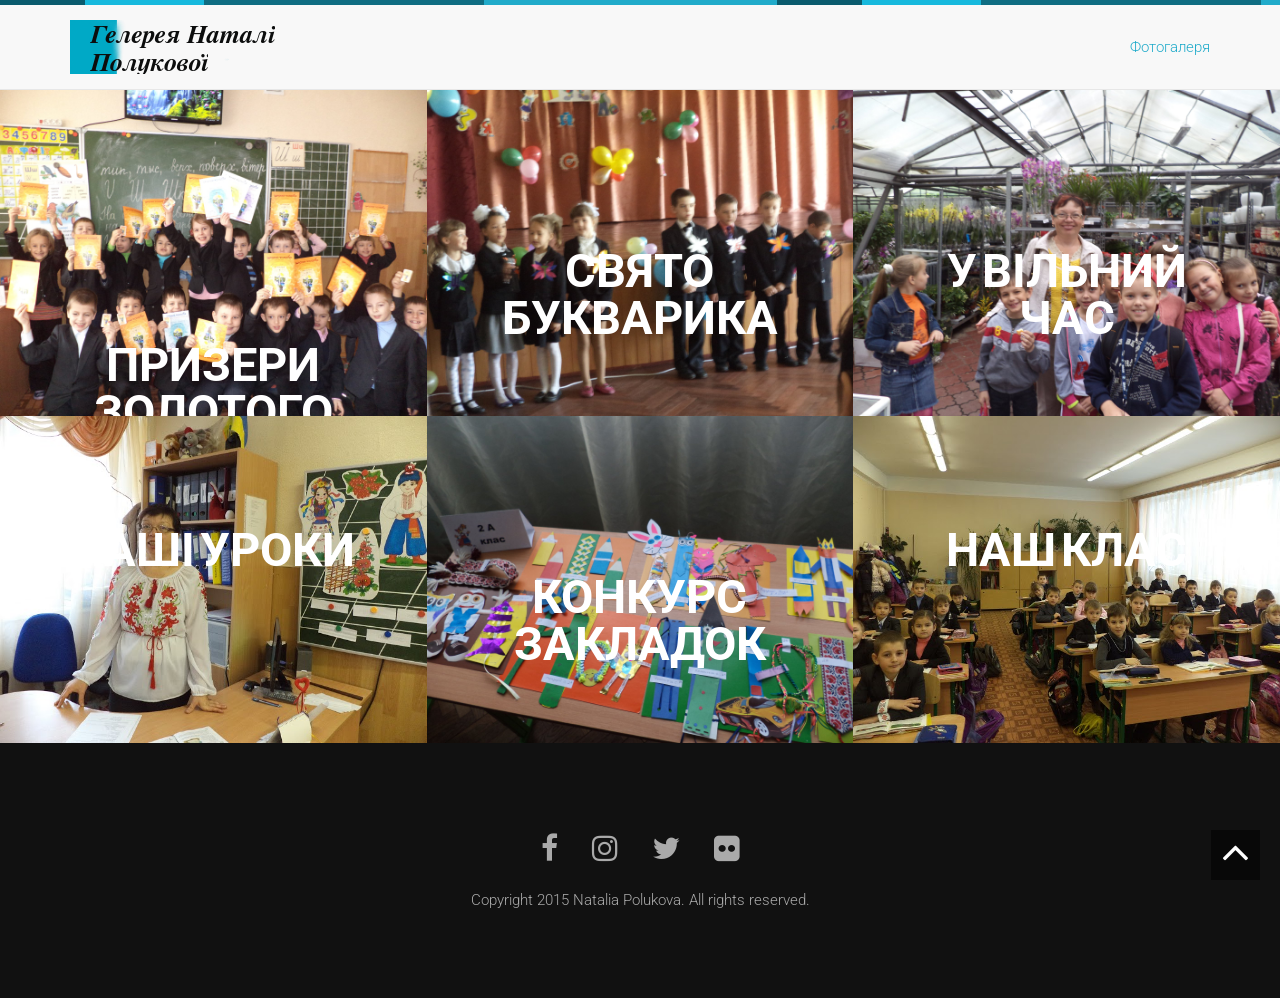
==== commit 80233a5a: "6" ====
--- a/index.html
+++ b/index.html
@@ -59,7 +59,6 @@
             <!-- Nav Starts -->
             <div class="navbar-collapse  collapse">
               <ul class="nav navbar-nav navbar-right scroll">
-              	<li><a href="https://natasha.herokuapp.com">Головна</a></li>
                  <li class="active"><a href="#works">Фотогалеря</a></li>
               </ul>
             </div>
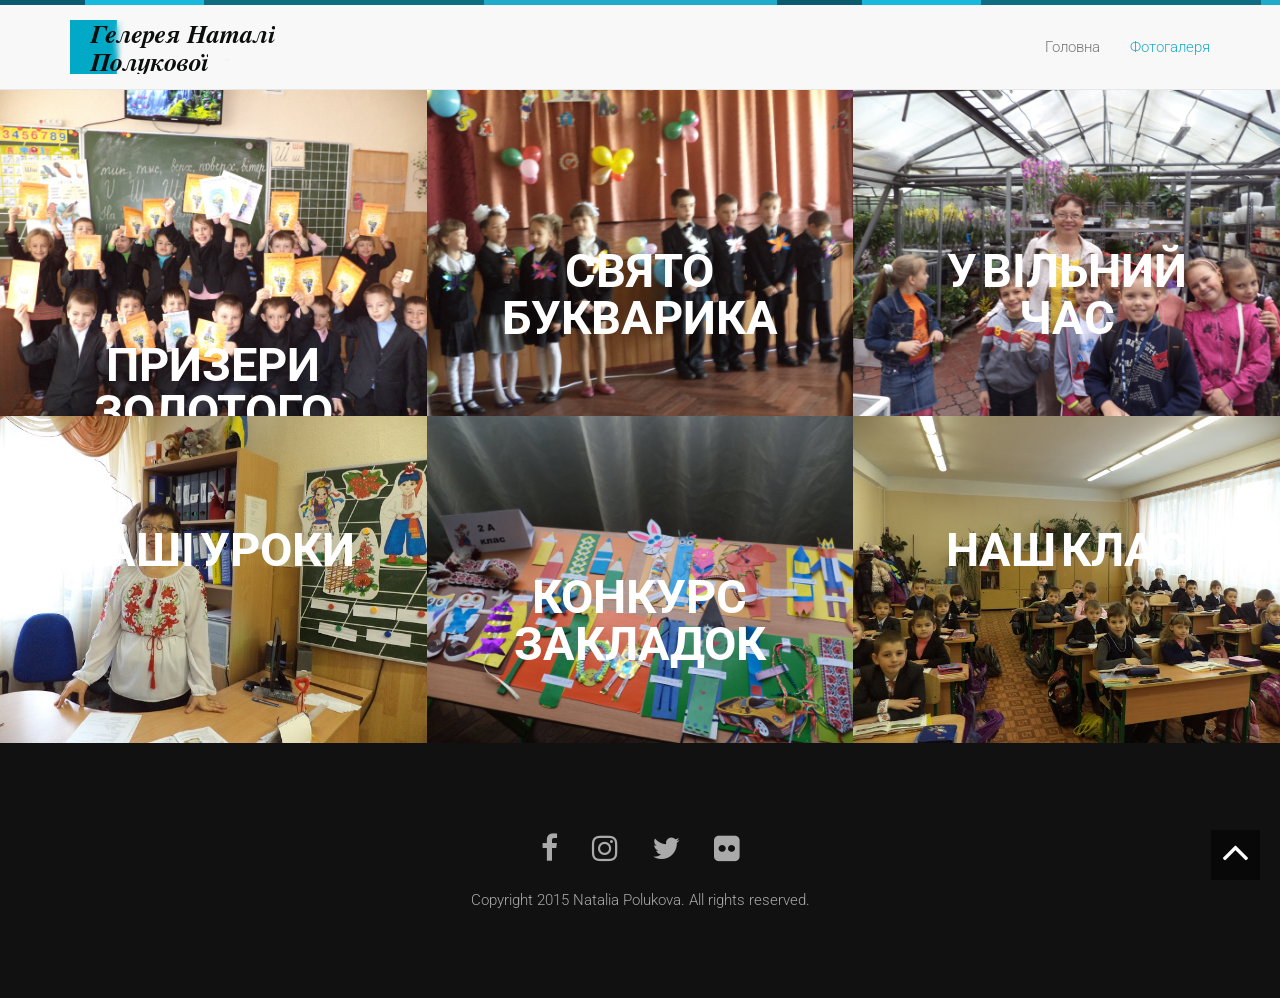
==== commit b4ba0039: "add home url" ====
--- a/index.html
+++ b/index.html
@@ -59,6 +59,7 @@
             <!-- Nav Starts -->
             <div class="navbar-collapse  collapse">
               <ul class="nav navbar-nav navbar-right scroll">
+              	<li><a href="https://natasha.herokuapp.com/">Головна</a></li>
                  <li class="active"><a href="#works">Фотогалеря</a></li>
               </ul>
             </div>
